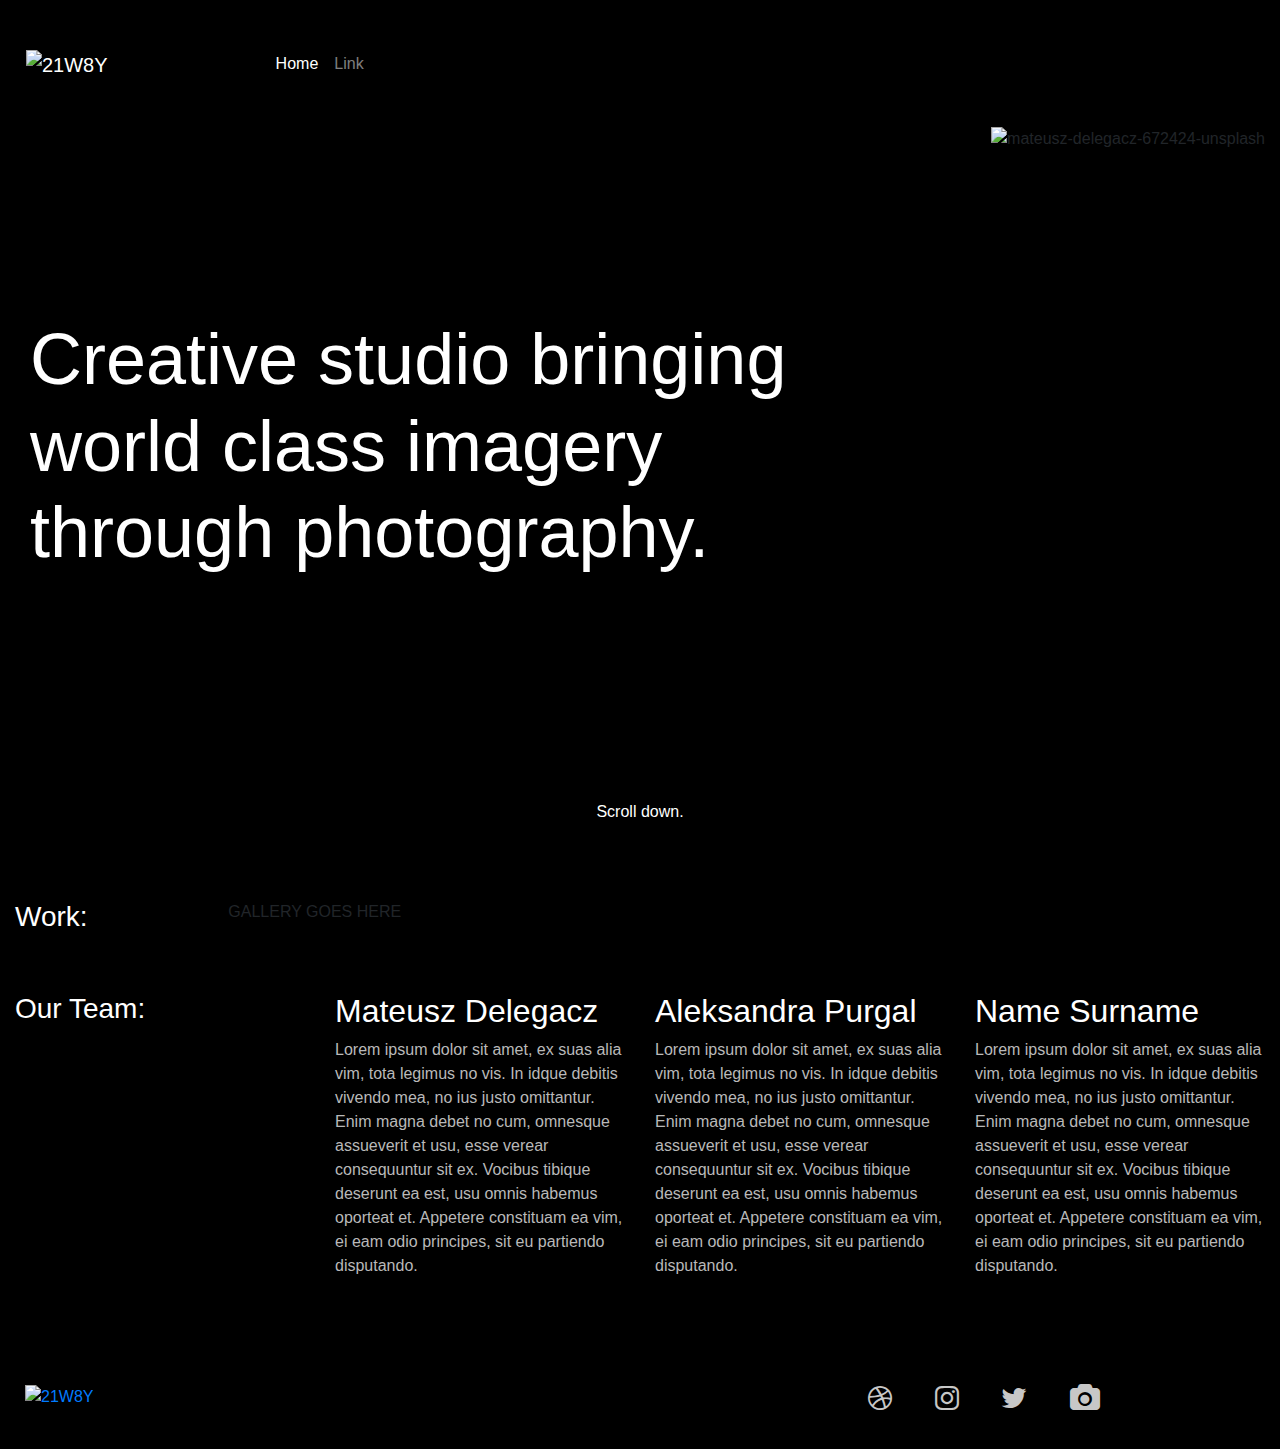
==== index.html @ b380406a "Github pages first push - minor additions" ====
<!DOCTYPE html>
<html lang="en">
<head>
    <meta charset="UTF-8">
    <meta name="viewport" content="width=device-width, initial-scale=1.0">
    <meta http-equiv="X-UA-Compatible" content="ie=edge">
    <link rel="stylesheet" href="https://stackpath.bootstrapcdn.com/bootstrap/4.3.1/css/bootstrap.min.css">
    <link rel="stylesheet" href="https://stackpath.bootstrapcdn.com/font-awesome/4.7.0/css/font-awesome.min.css">
    <link rel="stylesheet" href="./css/styles.css">
    <title>Document</title>
</head>
<body>
    <header>
            <nav class="navbar navbar-expand-md navbar-dark container-fluid">
                    <a class="navbar-brand logo" href="#">
                        <img src="assets/logo.png" alt="21W8Y"/>
                    </a>
                    <button class="navbar-toggler" type="button" data-toggle="collapse" data-target="#main-menu" aria-controls="main-menu" aria-expanded="false" aria-label="Toggle navigation">
                      <span class="navbar-toggler-icon"></span>
                    </button>
                    <div class="collapse navbar-collapse" id="main-menu">
                      <ul class="navbar-nav mr-auto">
                        <li class="nav-item active">
                          <a class="nav-link" href="#">Home <span class="sr-only">(current)</span></a>
                        </li>
                        <li class="nav-item">
                          <a class="nav-link" href="#">Link</a>
                        </li>
                      </ul>
                    </div>
                  </nav> 
    </header>
    <section class="container-fluid hero-section" id="home">
        <div class="container">
            <div class="row hero">
                <div class="d-none d-sm-none d-md-flex col-md-12 hero-backround">
                    <img src="assets/mateusz-delegacz-672424-2-unsplash.jpg" class="img-fluid hero-image" alt="mateusz-delegacz-672424-unsplash">
                </div>
                <div class="col-sm-12 col-lg-8 hero-text">
                    <h1>Creative studio bringing world class imagery through photography.</h1>
                </div>       
            </div> 
            <div class="row"> 
                    <div class="col-12 scroll-request">
                        <p>Scroll down.</p>
                    </div>
            </div>
        </div> 
    </section>
    <section class="container" id="work">
      <div class="row">
        <div class="col-xs-12 col-md-2">
          <h3>Work:</h3>
        </div>
        <div class="col-xs-12 col-md-10">GALLERY GOES HERE</div>
      </div>
    </section>
    <section class="container" id="team">
      <div class="row team-wrap">
        <div class="col-xs-12 col-md-3"><h3>Our Team:</h3></div>
        <div class="col-xs-12 col-md-3">
          <h2>Mateusz Delegacz</h2>
          <p>Lorem ipsum dolor sit amet, ex suas alia vim, 
            tota legimus no vis. In idque debitis vivendo mea, 
            no ius justo omittantur. Enim magna debet no cum, omnesque
             assueverit et usu, esse verear consequuntur sit ex. 
             Vocibus tibique deserunt ea est, usu omnis habemus 
             oporteat et. Appetere constituam ea vim, ei eam odio
              principes, sit eu partiendo disputando.</p>
        </div>
        <div class="col-xs-12 col-md-3">
            <h2>Aleksandra Purgal</h2>
            <p>Lorem ipsum dolor sit amet, ex suas alia vim, 
                tota legimus no vis. In idque debitis vivendo mea, 
                no ius justo omittantur. Enim magna debet no cum, omnesque
                 assueverit et usu, esse verear consequuntur sit ex. 
                 Vocibus tibique deserunt ea est, usu omnis habemus 
                 oporteat et. Appetere constituam ea vim, ei eam odio
                  principes, sit eu partiendo disputando.</p>        
        </div>
        <div class="col-xs-12 col-md-3">
            <h2>Name Surname</h2>
            <p>Lorem ipsum dolor sit amet, ex suas alia vim, 
                tota legimus no vis. In idque debitis vivendo mea, 
                no ius justo omittantur. Enim magna debet no cum, omnesque
                 assueverit et usu, esse verear consequuntur sit ex. 
                 Vocibus tibique deserunt ea est, usu omnis habemus 
                 oporteat et. Appetere constituam ea vim, ei eam odio
                  principes, sit eu partiendo disputando.</p>        
        </div>
      </div>
    </section>
    <footer class="container-fluid">
      <div class="row">
        <div class="d-none d-md-flex col-md-8">
          <a href="index.html" class="logo">
            <img src="assets/logo.png" alt="21W8Y"/>
          </a>
        </div>
        <div class="col-xs-12 col-md-4 footer-socials">
          <ul class="list-inline">
            <li class="list-inline-item">
              <a href="https://dribbble.com/iled" target="_blank"><i class="fa fa-dribbble"></i></a>
            </li>
            <li class="list-inline-item">
              <a href="https://www.instagram.com/deli_/" target="_blank"><i class="fa fa-instagram"></i></a>
            </li>
            <li class="list-inline-item">
              <a href="https://twitter.com/delegacz" target="_blank"><i class="fa fa-twitter"></i></a>
            </li>
            <li class="list-inline-item">
              <a href="https://unsplash.com/@21w8y" target="_blank"><i class="fa fa-camera"></i></a>
            </li>
          </ul> 
        </div>
      </div>
    </footer>
    <script src="https://code.jquery.com/jquery-3.3.1.slim.min.js" integrity="sha384-q8i/X+965DzO0rT7abK41JStQIAqVgRVzpbzo5smXKp4YfRvH+8abtTE1Pi6jizo" crossorigin="anonymous"></script>
    <script src="https://cdnjs.cloudflare.com/ajax/libs/popper.js/1.14.7/umd/popper.min.js" integrity="sha384-UO2eT0CpHqdSJQ6hJty5KVphtPhzWj9WO1clHTMGa3JDZwrnQq4sF86dIHNDz0W1" crossorigin="anonymous"></script>
    <script src="https://stackpath.bootstrapcdn.com/bootstrap/4.3.1/js/bootstrap.min.js" integrity="sha384-JjSmVgyd0p3pXB1rRibZUAYoIIy6OrQ6VrjIEaFf/nJGzIxFDsf4x0xIM+B07jRM" crossorigin="anonymous"></script>   
</body>
</html>
---- css/styles.css ----
body {
    background: #000;
}
h1,h2,h3,h4,h5,h6,p {
    color: #fff;
}
/*--------------------------------------------Header*/
.navbar {
    position: absolute;
    left: 0;
    top: 0;
    z-index: 1;
}
.logo {
    margin-right: 150px;
    padding: 40px 10px 40px 10px;
}
/*---------------------------------------------------Hero-Section*/
.hero-section {
    background-color: #000;
}
.hero {
    position: relative;
   /* background-color: #000;*/
    height: 100vh;
    display: flex;
    
}
.hero h1 {
    font-size: 72px;
    color: #fff;
    text-shadow: 3px 3px 12px #000;
}
.d-md-flex.col-md-4.hero-backround /* floating image on hero background */ { 
    position: absolute;
    top:0;
    right:0;
    color: #fff;
}
.hero-backround img {
    position: absolute;
    top:40%;
    right: 0;
    height: 75vh;
}
.scroll-request {
    color: #fff;
    width: 100%;
    text-align: center;
    margin-top: -100px;
}
.hero-image  {
    transition: all 1.7s ease-in-out;
}
.hero-image:hover {
    transform: scale(0.95);
    
}
/*---------------------------------------------------Team*/

.team-wrap {
    padding-top: 50px;
    padding-bottom: 50px;
    height: auto;
}
.team-wrap p {
    color: #b9b9b9;
}
/*---------------------------------------------------Footer*/
footer {
    background-color: #000;
}
.footer-socials {
    margin-top: 40px;
}
.footer-socials i{
    margin-right: 30px;
    font-size: 28px;
    color: #c7c7c7;
    transition: all 0.5s ease-in-out;
}
.footer-socials i:hover {
    color:#fff;
}
/*---------------------------------------------------Media Queries*/
@media screen and (max-width: 900px) {
    .hero h1 {
        font-size: 42px;
    }
}
@media (min-width: 1200px) {
    .container {
        max-width: 1600px;
    }
}
@media (max-width: 767px) {
    .hero {
        align-content: center;
    }
}
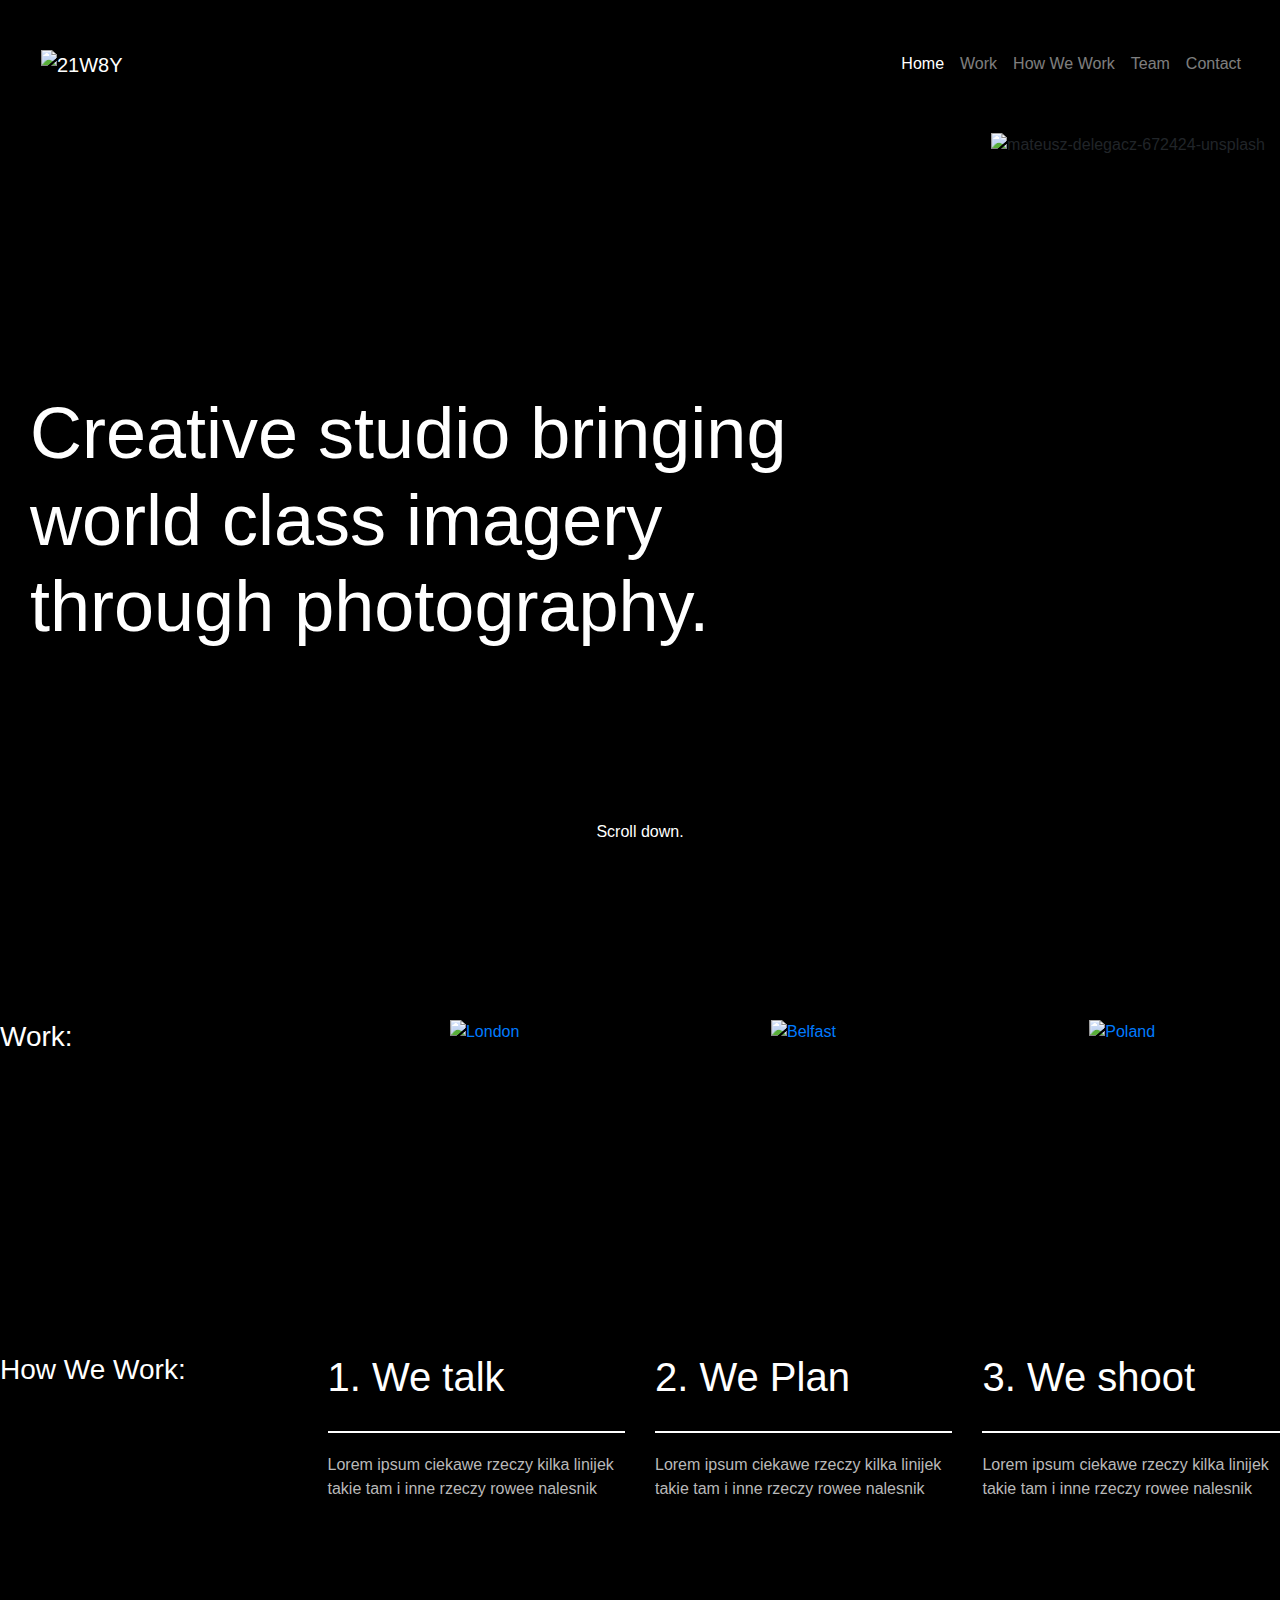
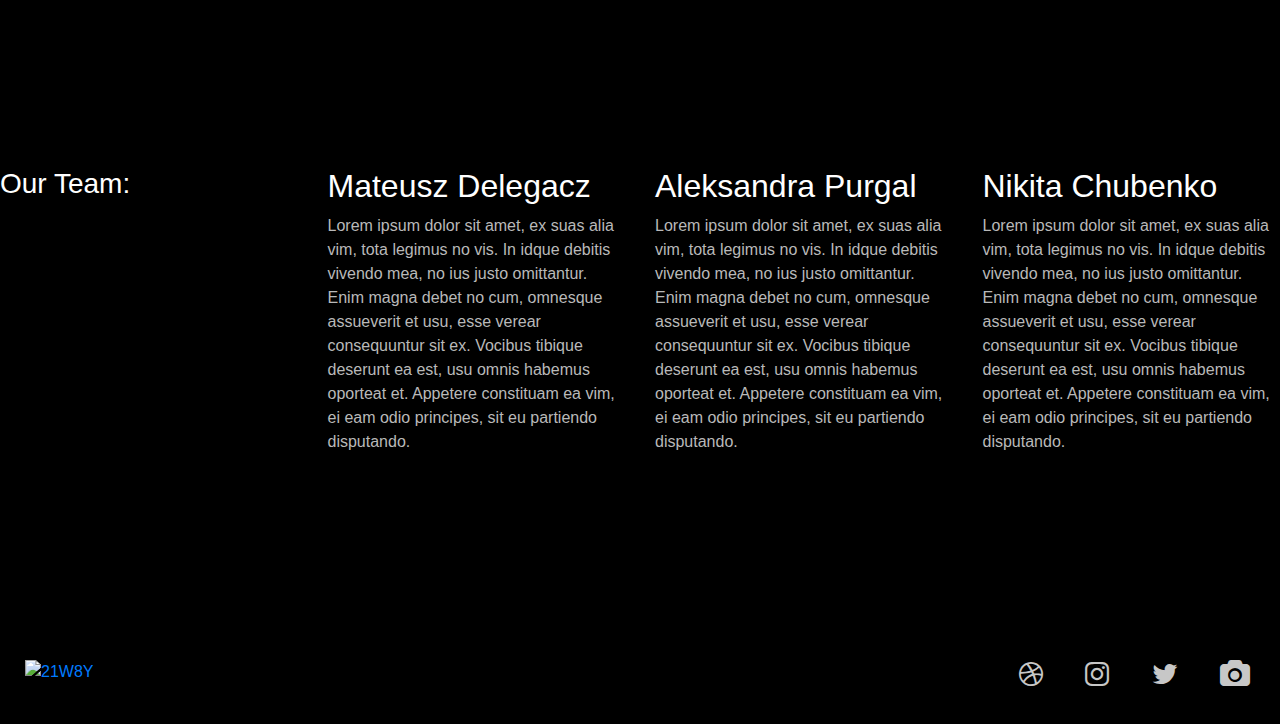
==== commit 07e2f488: "favicon added, jquery errors fixed, back to top button added, push for on mobile tests" ====
--- a/index.html
+++ b/index.html
@@ -4,13 +4,21 @@
     <meta charset="UTF-8">
     <meta name="viewport" content="width=device-width, initial-scale=1.0">
     <meta http-equiv="X-UA-Compatible" content="ie=edge">
+    <link rel="shortcut icon" type="image/png" href="assets/favicon.png"/>
     <link rel="stylesheet" href="https://stackpath.bootstrapcdn.com/bootstrap/4.3.1/css/bootstrap.min.css">
     <link rel="stylesheet" href="https://stackpath.bootstrapcdn.com/font-awesome/4.7.0/css/font-awesome.min.css">
+    <link rel="stylesheet" href="./css/lightboxgallery-min.css">
     <link rel="stylesheet" href="./css/styles.css">
+    <!-- Gallery -->
+    <script src="https://code.jquery.com/jquery-3.3.1.slim.min.js" integrity="sha384-q8i/X+965DzO0rT7abK41JStQIAqVgRVzpbzo5smXKp4YfRvH+8abtTE1Pi6jizo" crossorigin="anonymous"></script>
+    <script src="https://ajax.googleapis.com/ajax/libs/jquery/1.12.4/jquery.min.js"></script>
+    <script src="./js/lightboxgallery-min.js"></script>
+    <!-- Gallery end-->
     <title>Document</title>
 </head>
 <body>
-    <header>
+
+    <header class="container">
             <nav class="navbar navbar-expand-md navbar-dark container-fluid">
                     <a class="navbar-brand logo" href="#">
                         <img src="assets/logo.png" alt="21W8Y"/>
@@ -19,18 +27,28 @@
                       <span class="navbar-toggler-icon"></span>
                     </button>
                     <div class="collapse navbar-collapse" id="main-menu">
-                      <ul class="navbar-nav mr-auto">
+                      <ul class="navbar-nav ml-auto">
                         <li class="nav-item active">
-                          <a class="nav-link" href="#">Home <span class="sr-only">(current)</span></a>
-                        </li>
-                        <li class="nav-item">
-                          <a class="nav-link" href="#">Link</a>
+                          <a class="nav-link" href="index.html">Home <span class="sr-only">(current)</span></a>
+                        </li>
+                        <li class="nav-item">
+                          <a class="nav-link" href="#work">Work</a>
+                        </li>
+                        <li class="nav-item">
+                            <a class="nav-link" href="#how-we-work">How We Work</a>
+                          </li>
+                        <li class="nav-item">
+                            <a class="nav-link" href="#team">Team</a>
+                        </li>
+                        <li class="nav-item">
+                            <a class="nav-link" href="#">Contact</a>
                         </li>
                       </ul>
                     </div>
                   </nav> 
     </header>
-    <section class="container-fluid hero-section" id="home">
+
+     <section class="container-fluid hero-section" id="home">
         <div class="container">
             <div class="row hero">
                 <div class="d-none d-sm-none d-md-flex col-md-12 hero-backround">
@@ -49,15 +67,74 @@
     </section>
     <section class="container" id="work">
       <div class="row">
-        <div class="col-xs-12 col-md-2">
-          <h3>Work:</h3>
-        </div>
-        <div class="col-xs-12 col-md-10">GALLERY GOES HERE</div>
+        <div class="col-xs-12 col-md-3">
+          <h3 class="section-heading">Work:</h3>
+        </div>
+        <div class="col-xs-12 col-md-9">
+
+                <div class="lightboxgallery-gallery clearfix">
+                  <a class="lightboxgallery-gallery-item " target="_blank" href="https://kawshar.github.io/lightboxgallery/rahul-anil.jpg" data-title="Rahul Anil" data-alt="Rahul Anil" data-desc="A lightweight jQuery lightbox gallery plugin.">
+                    <div class="gallery-item">
+                      <img src="https://kawshar.github.io/lightboxgallery/rahul-anil_thumb.jpg" title="London" alt="London">
+                      <div class="lightboxgallery-gallery-item-content">
+                        <span class="lightboxgallery-gallery-item-title">London</span>
+                      </div>
+                    </div>
+                  </a>
+                  <a class="lightboxgallery-gallery-item " target="_blank" href="https://kawshar.github.io/lightboxgallery/rahul-anil.jpg" data-title="Rahul Anil" data-alt="Rahul Anil" data-desc="A lightweight jQuery lightbox gallery plugin.">
+                    <div class="gallery-item">
+                      <img src="https://kawshar.github.io/lightboxgallery/rahul-anil_thumb.jpg" title="Belfast" alt="Belfast">
+                      <div class="lightboxgallery-gallery-item-content">
+                        <span class="lightboxgallery-gallery-item-title">Belfast</span>
+                      </div>
+                    </div>
+                  </a>
+                  <a class="lightboxgallery-gallery-item " target="_blank" href="https://kawshar.github.io/lightboxgallery/rahul-anil.jpg" data-title="Rahul Anil" data-alt="Rahul Anil" data-desc="A lightweight jQuery lightbox gallery plugin.">
+                    <div class="gallery-item">
+                      <img src="https://kawshar.github.io/lightboxgallery/rahul-anil_thumb.jpg" title="Poland" alt="Poland">
+                      <div class="lightboxgallery-gallery-item-content">
+                        <span class="lightboxgallery-gallery-item-title">Poland</span>
+                      </div>
+                    </div>
+                  </a>
+              </div>  
+        </div>
+      </div>
+    </section>
+    <section class="container" id="how-we-work">
+      <div class="row">
+        <div class="col-xs-12 col-md-3"><h3 class="section-heading">How We Work:</h3></div>
+        <div class="col-xs-12 col-md-9">
+          <div class="row">
+            <div class="step-element col-11 col-md-4">
+              <h1 class="step-number">1. We talk</h1>
+              <p class="step-text">
+                Lorem ipsum ciekawe rzeczy kilka linijek takie
+                tam i inne rzeczy rowee nalesnik
+             </p>
+            </div>
+            <div class="step-element col-11 col-md-4">
+                      <h1 class="step-number">2. We Plan</h1>
+                      <p class="step-text">
+                        Lorem ipsum ciekawe rzeczy kilka linijek takie
+                        tam i inne rzeczy rowee nalesnik
+                      </p>
+            </div>
+                    <div class="step-element col-11 col-md-4">
+                        <h1 class="step-number">3. We shoot</h1>
+                        <p class="step-text">
+                          Lorem ipsum ciekawe rzeczy kilka linijek takie
+                          tam i inne rzeczy rowee nalesnik
+                        </p>
+                      </div>
+              
+            </div>
+        </div>
       </div>
     </section>
     <section class="container" id="team">
       <div class="row team-wrap">
-        <div class="col-xs-12 col-md-3"><h3>Our Team:</h3></div>
+        <div class="col-xs-12 col-md-3"><h3 class="section-heading">Our Team:</h3></div>
         <div class="col-xs-12 col-md-3">
           <h2>Mateusz Delegacz</h2>
           <p>Lorem ipsum dolor sit amet, ex suas alia vim, 
@@ -79,7 +156,7 @@
                   principes, sit eu partiendo disputando.</p>        
         </div>
         <div class="col-xs-12 col-md-3">
-            <h2>Name Surname</h2>
+            <h2>Nikita Chubenko</h2>
             <p>Lorem ipsum dolor sit amet, ex suas alia vim, 
                 tota legimus no vis. In idque debitis vivendo mea, 
                 no ius justo omittantur. Enim magna debet no cum, omnesque
@@ -90,14 +167,17 @@
         </div>
       </div>
     </section>
-    <footer class="container-fluid">
+    <div class="container-fluid backTopwrap">
+    <a id="back-to-top" href="#" class="btn btn-lg back-to-top" role="button" title="Click to return on the top page" data-toggle="tooltip" data-placement="left"><span class="glyphicon glyphicon-chevron-up">Back to top</span></a>
+    </div>
+    <footer class="container">
       <div class="row">
-        <div class="d-none d-md-flex col-md-8">
+        <div class="d-none d-md-flex col-md-4">
           <a href="index.html" class="logo">
             <img src="assets/logo.png" alt="21W8Y"/>
           </a>
         </div>
-        <div class="col-xs-12 col-md-4 footer-socials">
+        <div class="col-xs-12 col-md-8 footer-socials">
           <ul class="list-inline">
             <li class="list-inline-item">
               <a href="https://dribbble.com/iled" target="_blank"><i class="fa fa-dribbble"></i></a>
@@ -115,8 +195,61 @@
         </div>
       </div>
     </footer>
-    <script src="https://code.jquery.com/jquery-3.3.1.slim.min.js" integrity="sha384-q8i/X+965DzO0rT7abK41JStQIAqVgRVzpbzo5smXKp4YfRvH+8abtTE1Pi6jizo" crossorigin="anonymous"></script>
+
+    <script type="text/javascript"> 
+			
+		
+		
+    </script>
+    <!---->
     <script src="https://cdnjs.cloudflare.com/ajax/libs/popper.js/1.14.7/umd/popper.min.js" integrity="sha384-UO2eT0CpHqdSJQ6hJty5KVphtPhzWj9WO1clHTMGa3JDZwrnQq4sF86dIHNDz0W1" crossorigin="anonymous"></script>
     <script src="https://stackpath.bootstrapcdn.com/bootstrap/4.3.1/js/bootstrap.min.js" integrity="sha384-JjSmVgyd0p3pXB1rRibZUAYoIIy6OrQ6VrjIEaFf/nJGzIxFDsf4x0xIM+B07jRM" crossorigin="anonymous"></script>   
-</body>
+    <!-- Gallery-->
+    
+  <script type="text/javascript">
+  jQuery(function($) {
+    $(document).on('click', '.lightboxgallery-gallery-item', function(event) {
+      event.preventDefault();
+      $(this).lightboxgallery({
+        showCounter: true,
+        showTitle: true,
+        showDescription: true
+      });
+    });
+  });
+  </script>
+  
+  <script>
+  $(document).on('click', 'a[href^="#"]', function(event) {
+  event.preventDefault();
+
+  $('html, body').animate({
+    scrollTop: $($.attr(this, 'href')).offset().top
+  }, 500);
+});
+  </script>
+
+  <script>
+  $(document).ready(function(){
+     $(window).scroll(function () {
+            if ($(this).scrollTop() > 50) {
+                $('#back-to-top').fadeIn();
+            } else {
+                $('#back-to-top').fadeOut();
+            }
+        });
+        // scroll body to 0px on click
+        $('#back-to-top').click(function () {
+            $('#back-to-top').tooltip('hide');
+            $('body,html').animate({
+                scrollTop: 0
+            }, 800);
+            return false;
+        });
+        
+        $('#back-to-top').tooltip('show');
+
+});
+</script>
+  </body>
 </html>--- a/css/styles.css
+++ b/css/styles.css
@@ -4,9 +4,12 @@
 h1,h2,h3,h4,h5,h6,p {
     color: #fff;
 }
+.section-heading {
+    margin-bottom: 50px;
+}
 /*--------------------------------------------Header*/
 .navbar {
-    position: absolute;
+    /*position: absolute;*/
     left: 0;
     top: 0;
     z-index: 1;
@@ -14,6 +17,15 @@
 .logo {
     margin-right: 150px;
     padding: 40px 10px 40px 10px;
+    margin: 0 auto;
+}
+.navbar-dark .navbar-toggler {
+    margin: 0 auto;
+    border: none;
+    color: #fff;
+}
+.navbar-dark .navbar-nav .nav-link {
+    text-align: center;
 }
 /*---------------------------------------------------Hero-Section*/
 .hero-section {
@@ -22,14 +34,15 @@
 .hero {
     position: relative;
    /* background-color: #000;*/
-    height: 100vh;
+    height: 88vh;
     display: flex;
-    
+  
 }
 .hero h1 {
-    font-size: 72px;
+    font-size: 24px;
     color: #fff;
     text-shadow: 3px 3px 12px #000;
+    margin-top: 60px;
 }
 .d-md-flex.col-md-4.hero-backround /* floating image on hero background */ { 
     position: absolute;
@@ -39,7 +52,7 @@
 }
 .hero-backround img {
     position: absolute;
-    top:40%;
+    top:2%;
     right: 0;
     height: 75vh;
 }
@@ -57,7 +70,6 @@
     
 }
 /*---------------------------------------------------Team*/
-
 .team-wrap {
     padding-top: 50px;
     padding-bottom: 50px;
@@ -72,9 +84,10 @@
 }
 .footer-socials {
     margin-top: 40px;
+    text-align: center;
 }
 .footer-socials i{
-    margin-right: 30px;
+    padding: 0px 15px 0px 15px;
     font-size: 28px;
     color: #c7c7c7;
     transition: all 0.5s ease-in-out;
@@ -82,19 +95,126 @@
 .footer-socials i:hover {
     color:#fff;
 }
-/*---------------------------------------------------Media Queries*/
-@media screen and (max-width: 900px) {
+footer .logo {
+    margin-left: 0;
+}
+/*---------------------------------------------------Work*/
+#work {
+    margin-bottom: 50px;
+}
+/*---------------------------------------------------Gallery*/
+.gallery-item {
+    position: relative;
+    display: inline-block;
+    text-align: center;
+    width: 100%;
+    margin-bottom: 10px;
+}
+.gallery-item img {
+    width: 100%;
+}
+.lightboxgallery-gallery-item > div:after {
+  content: " ";
+  position: absolute;
+  bottom: 0;
+  left: 0;
+  right: 0;
+  top: 0;
+  z-index: 1;
+  background: -moz-linear-gradient(top, rgba(0,0,0,0) 0%, rgba(0,0,0,.3) 100%);
+  background: -webkit-linear-gradient(top, rgba(0,0,0,0) 0%,rgba(0,0,0,.3) 100%);
+  background: linear-gradient(to bottom, rgba(0,0,0,0) 0%,rgba(0,0,0,.3) 100%);
+  opacity: 0;
+  -webkit-transition: opacity 400ms;
+  transition: opacity 400ms;
+}
+.lightboxgallery-gallery-item:hover > div:after {
+  opacity: 1;
+}
+.gallery-item .lightboxgallery-gallery-item-content {
+  position: absolute;
+  bottom: 0;
+  left: 0;
+  right: 0;
+  padding: 10px;
+  z-index: 2;
+  opacity: 0;
+  -webkit-transition: opacity 400ms;
+  transition: opacity 400ms;
+}
+.lightboxgallery-gallery-item:hover .lightboxgallery-gallery-item-content {
+  opacity: 1;
+}
+
+.lightboxgallery-gallery-item-title {
+  display: inline-block;
+  color: #fff;
+  margin: 0;
+  padding: 0;
+  font-size: 13px;
+  line-height: 1.2;
+  font-weight: bold;
+  letter-spacing: 1px;
+}
+/*---------------------------------------------------How we Work*/
+.step-number {
+    
+}
+.step-text {
+    margin-top: 30px;
+    border-top: solid 2px #fff;
+    padding-top: 20px;
+    color: #b9b9b9;
+}
+/*---------------------------------------------------Media Queries */
+@media (min-width: 768px) {
+    .hero {
+        align-content: unset; 
+    }
     .hero h1 {
-        font-size: 42px;
+        font-size: 48px;
+        margin-top: 0;
+    }
+    .footer-socials {
+        text-align: right;
+    }
+}
+@media (min-width: 992px) {
+    .hero h1 {
+        font-size: 52px;
+    }
+}
+@media (min-width: 1199px) {
+    .gallery-item {
+        width: 100%;
     }
 }
 @media (min-width: 1200px) {
+    .hero h1 {
+        font-size: 72px;
+    }
     .container {
         max-width: 1600px;
     }
-}
-@media (max-width: 767px) {
-    .hero {
-        align-content: center;
-    }
-}
+    .gallery-item {
+        width: 33%;
+    }
+    #work, #team, #how-we-work {
+        padding: 100px 0 100px 0;
+    }
+}
+.backTopwrap {
+    position: absolute;
+}
+.back-to-top {
+    cursor: pointer;
+    position: fixed;
+    bottom: 70px;
+    right: 20px;
+    display:none;
+    background-color: #2a2e41;
+    color: #ff0060;
+}
+.back-to-top:hover{
+    color: #fff;
+}
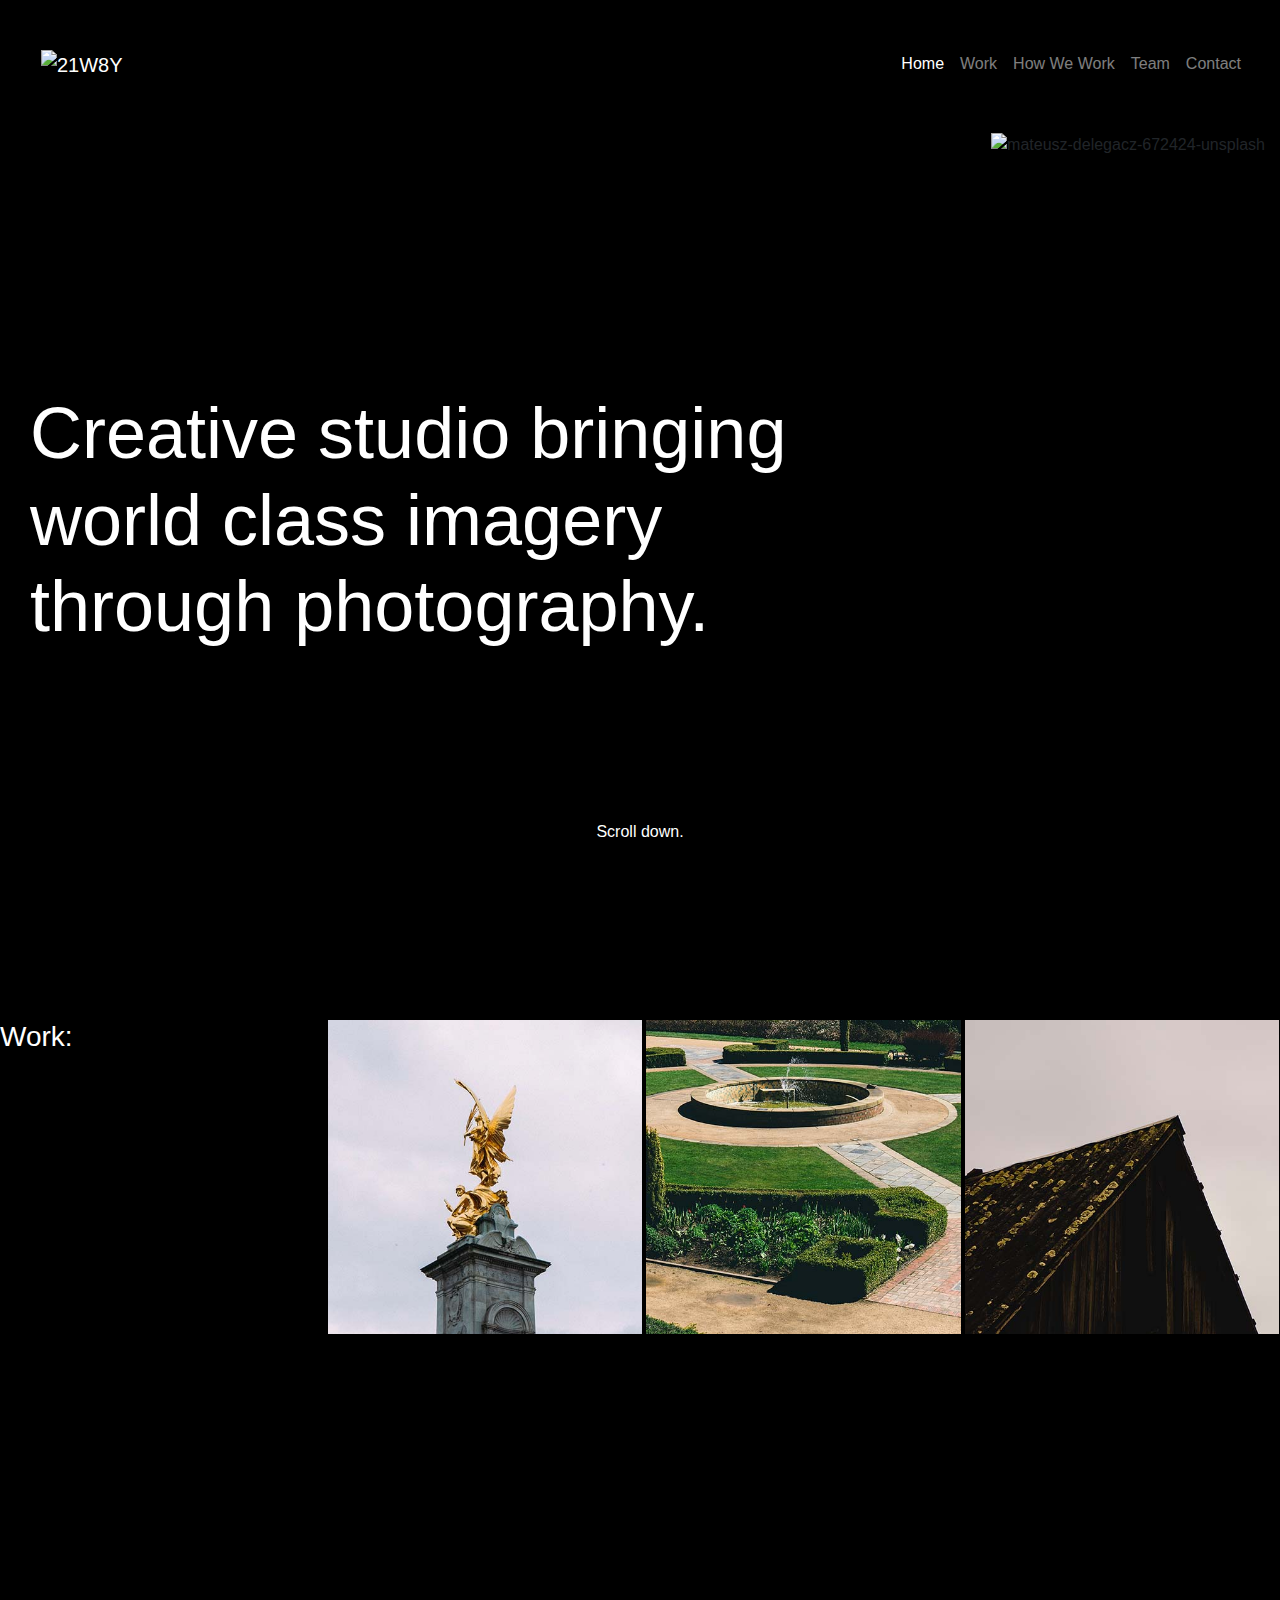
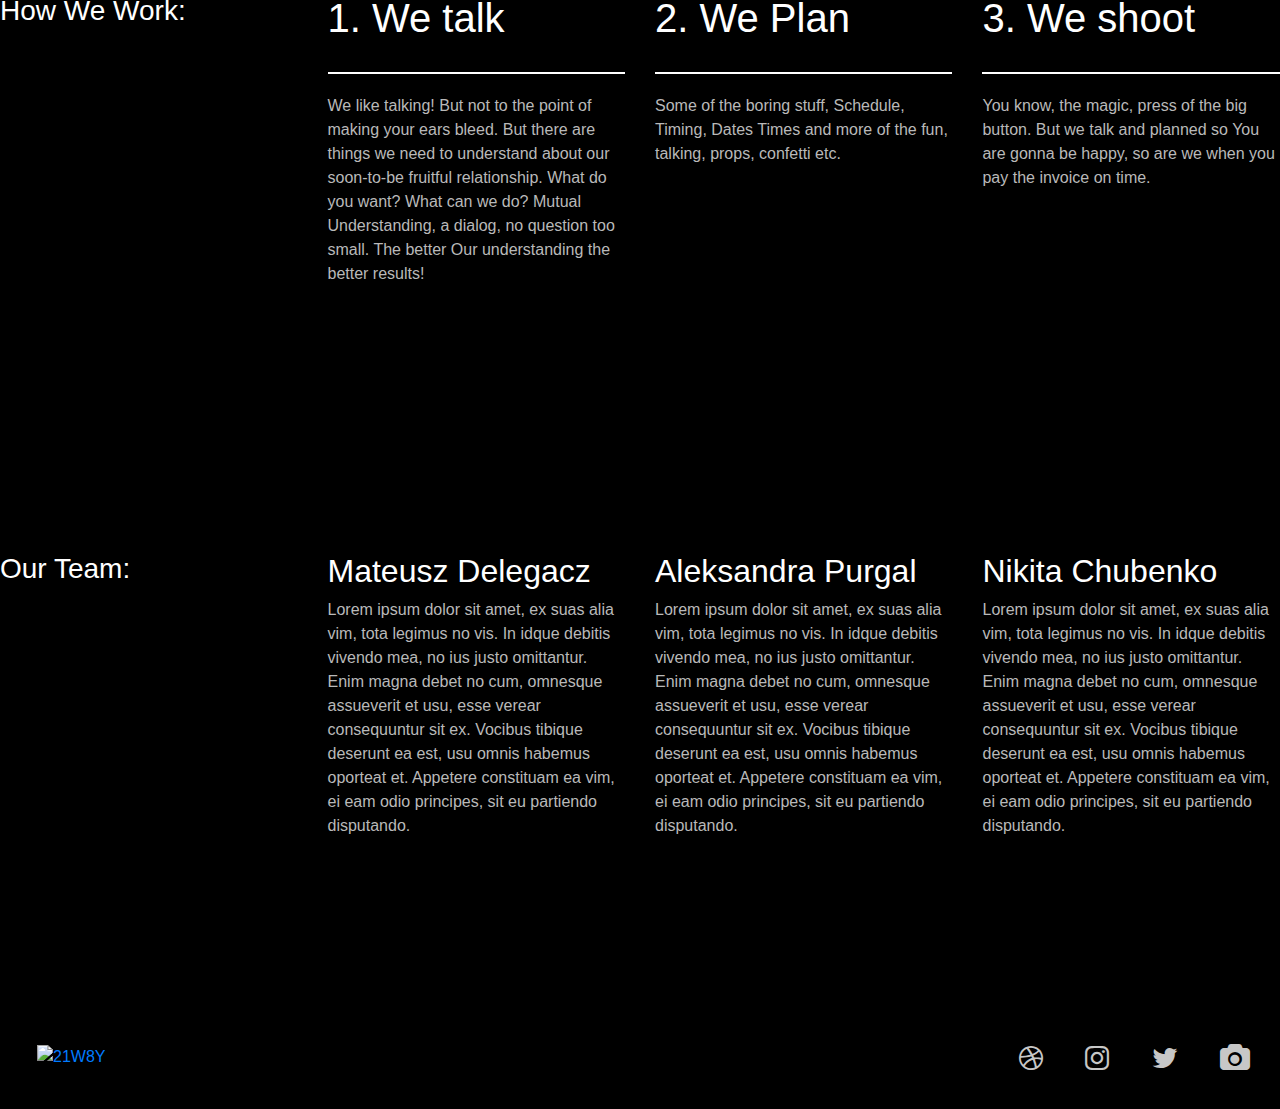
==== commit 211e7cd7: "content added, back to top added, contact form added, all links connected, minor bug fixes" ====
--- a/index.html
+++ b/index.html
@@ -1,255 +1,269 @@
 <!DOCTYPE html>
 <html lang="en">
+
 <head>
-    <meta charset="UTF-8">
-    <meta name="viewport" content="width=device-width, initial-scale=1.0">
-    <meta http-equiv="X-UA-Compatible" content="ie=edge">
-    <link rel="shortcut icon" type="image/png" href="assets/favicon.png"/>
-    <link rel="stylesheet" href="https://stackpath.bootstrapcdn.com/bootstrap/4.3.1/css/bootstrap.min.css">
-    <link rel="stylesheet" href="https://stackpath.bootstrapcdn.com/font-awesome/4.7.0/css/font-awesome.min.css">
-    <link rel="stylesheet" href="./css/lightboxgallery-min.css">
-    <link rel="stylesheet" href="./css/styles.css">
-    <!-- Gallery -->
-    <script src="https://code.jquery.com/jquery-3.3.1.slim.min.js" integrity="sha384-q8i/X+965DzO0rT7abK41JStQIAqVgRVzpbzo5smXKp4YfRvH+8abtTE1Pi6jizo" crossorigin="anonymous"></script>
-    <script src="https://ajax.googleapis.com/ajax/libs/jquery/1.12.4/jquery.min.js"></script>
-    <script src="./js/lightboxgallery-min.js"></script>
-    <!-- Gallery end-->
-    <title>Document</title>
+  <meta charset="UTF-8">
+  <meta name="viewport" content="width=device-width, initial-scale=1.0">
+  <meta http-equiv="X-UA-Compatible" content="ie=edge">
+  <link rel="shortcut icon" type="image/png" href="assets/favicon.png" />
+  <link rel="stylesheet" href="https://stackpath.bootstrapcdn.com/bootstrap/4.3.1/css/bootstrap.min.css">
+  <link rel="stylesheet" href="https://stackpath.bootstrapcdn.com/font-awesome/4.7.0/css/font-awesome.min.css">
+  <link rel="stylesheet" href="./css/lightboxgallery-min.css">
+  <link rel="stylesheet" href="./css/styles.css">
+  <!-- Gallery -->
+  <script src="https://code.jquery.com/jquery-3.3.1.slim.min.js"
+    integrity="sha384-q8i/X+965DzO0rT7abK41JStQIAqVgRVzpbzo5smXKp4YfRvH+8abtTE1Pi6jizo"
+    crossorigin="anonymous"></script>
+  <script src="https://ajax.googleapis.com/ajax/libs/jquery/1.12.4/jquery.min.js"></script>
+  <script src="./js/lightboxgallery-min.js"></script>
+  <!-- Gallery end-->
+  <title>Document</title>
 </head>
+
 <body>
 
-    <header class="container">
-            <nav class="navbar navbar-expand-md navbar-dark container-fluid">
-                    <a class="navbar-brand logo" href="#">
-                        <img src="assets/logo.png" alt="21W8Y"/>
-                    </a>
-                    <button class="navbar-toggler" type="button" data-toggle="collapse" data-target="#main-menu" aria-controls="main-menu" aria-expanded="false" aria-label="Toggle navigation">
-                      <span class="navbar-toggler-icon"></span>
-                    </button>
-                    <div class="collapse navbar-collapse" id="main-menu">
-                      <ul class="navbar-nav ml-auto">
-                        <li class="nav-item active">
-                          <a class="nav-link" href="index.html">Home <span class="sr-only">(current)</span></a>
-                        </li>
-                        <li class="nav-item">
-                          <a class="nav-link" href="#work">Work</a>
-                        </li>
-                        <li class="nav-item">
-                            <a class="nav-link" href="#how-we-work">How We Work</a>
-                          </li>
-                        <li class="nav-item">
-                            <a class="nav-link" href="#team">Team</a>
-                        </li>
-                        <li class="nav-item">
-                            <a class="nav-link" href="#">Contact</a>
-                        </li>
-                      </ul>
-                    </div>
-                  </nav> 
-    </header>
-
-     <section class="container-fluid hero-section" id="home">
-        <div class="container">
-            <div class="row hero">
-                <div class="d-none d-sm-none d-md-flex col-md-12 hero-backround">
-                    <img src="assets/mateusz-delegacz-672424-2-unsplash.jpg" class="img-fluid hero-image" alt="mateusz-delegacz-672424-unsplash">
-                </div>
-                <div class="col-sm-12 col-lg-8 hero-text">
-                    <h1>Creative studio bringing world class imagery through photography.</h1>
-                </div>       
-            </div> 
-            <div class="row"> 
-                    <div class="col-12 scroll-request">
-                        <p>Scroll down.</p>
-                    </div>
+  <header class="container">
+    
+    <nav class="navbar navbar-expand-md navbar-dark">
+     
+      <a class="navbar-brand logo" href="#">
+        <img src="assets/logo.png" alt="21W8Y" />
+      </a>
+      <button class="navbar-toggler" type="button" data-toggle="collapse" data-target="#main-menu"
+        aria-controls="main-menu" aria-expanded="false" aria-label="Toggle navigation">
+        <span class="navbar-toggler-icon"></span>
+      </button>
+      <div class="collapse navbar-collapse" id="main-menu">
+        <ul class="navbar-nav ml-auto">
+          <li class="nav-item active">
+            <a class="nav-link" href="index.html">Home <span class="sr-only">(current)</span></a>
+          </li>
+          <li class="nav-item">
+            <a class="nav-link" href="#work">Work</a>
+          </li>
+          <li class="nav-item">
+            <a class="nav-link" href="#how-we-work">How We Work</a>
+          </li>
+          <li class="nav-item">
+            <a class="nav-link" href="#team">Team</a>
+          </li>
+          <li class="nav-item">
+            <a class="nav-link" href="contact.html">Contact</a>
+          </li>
+        </ul>
+      </div>
+    </nav>
+  </header>
+
+  <section class="container-fluid hero-section" id="home">
+    <div class="container">
+      <div class="row hero">
+        <div class="d-none d-sm-none d-md-flex col-md-12 hero-backround">
+          <img src="assets/mateusz-delegacz-672424-2-unsplash.jpg" class="img-fluid hero-image"
+            alt="mateusz-delegacz-672424-unsplash">
+        </div>
+        <div class="col-sm-12 col-lg-8 hero-text">
+          <h1>Creative studio bringing world class imagery through photography.</h1>
+        </div>
+      </div>
+      <div class="row">
+        <div class="col-12 scroll-request">
+          <p>Scroll down.</p>
+        </div>
+      </div>
+    </div>
+  </section>
+  <section class="container" id="work">
+    <div class="row">
+      <div class="col-xs-12 col-md-3">
+        <h3 class="section-heading">Work:</h3>
+      </div>
+      <div class="col-xs-12 col-md-9">
+
+        <div class="lightboxgallery-gallery clearfix">
+          <a class="lightboxgallery-gallery-item " target="_blank" href="./assets/mateusz-delegacz-417770-unsplash.jpg"
+            data-title="London" data-alt="Rahul Anil" data-desc="">
+            <div class="gallery-item">
+              <img src="./assets/thumb-mateusz-delegacz-417770-unsplash.jpg" title="London" alt="London">
+              <div class="lightboxgallery-gallery-item-content">
+                <span class="lightboxgallery-gallery-item-title">London</span>
+              </div>
             </div>
-        </div> 
-    </section>
-    <section class="container" id="work">
-      <div class="row">
-        <div class="col-xs-12 col-md-3">
-          <h3 class="section-heading">Work:</h3>
-        </div>
-        <div class="col-xs-12 col-md-9">
-
-                <div class="lightboxgallery-gallery clearfix">
-                  <a class="lightboxgallery-gallery-item " target="_blank" href="https://kawshar.github.io/lightboxgallery/rahul-anil.jpg" data-title="Rahul Anil" data-alt="Rahul Anil" data-desc="A lightweight jQuery lightbox gallery plugin.">
-                    <div class="gallery-item">
-                      <img src="https://kawshar.github.io/lightboxgallery/rahul-anil_thumb.jpg" title="London" alt="London">
-                      <div class="lightboxgallery-gallery-item-content">
-                        <span class="lightboxgallery-gallery-item-title">London</span>
-                      </div>
-                    </div>
-                  </a>
-                  <a class="lightboxgallery-gallery-item " target="_blank" href="https://kawshar.github.io/lightboxgallery/rahul-anil.jpg" data-title="Rahul Anil" data-alt="Rahul Anil" data-desc="A lightweight jQuery lightbox gallery plugin.">
-                    <div class="gallery-item">
-                      <img src="https://kawshar.github.io/lightboxgallery/rahul-anil_thumb.jpg" title="Belfast" alt="Belfast">
-                      <div class="lightboxgallery-gallery-item-content">
-                        <span class="lightboxgallery-gallery-item-title">Belfast</span>
-                      </div>
-                    </div>
-                  </a>
-                  <a class="lightboxgallery-gallery-item " target="_blank" href="https://kawshar.github.io/lightboxgallery/rahul-anil.jpg" data-title="Rahul Anil" data-alt="Rahul Anil" data-desc="A lightweight jQuery lightbox gallery plugin.">
-                    <div class="gallery-item">
-                      <img src="https://kawshar.github.io/lightboxgallery/rahul-anil_thumb.jpg" title="Poland" alt="Poland">
-                      <div class="lightboxgallery-gallery-item-content">
-                        <span class="lightboxgallery-gallery-item-title">Poland</span>
-                      </div>
-                    </div>
-                  </a>
-              </div>  
-        </div>
-      </div>
-    </section>
-    <section class="container" id="how-we-work">
-      <div class="row">
-        <div class="col-xs-12 col-md-3"><h3 class="section-heading">How We Work:</h3></div>
-        <div class="col-xs-12 col-md-9">
-          <div class="row">
-            <div class="step-element col-11 col-md-4">
-              <h1 class="step-number">1. We talk</h1>
-              <p class="step-text">
-                Lorem ipsum ciekawe rzeczy kilka linijek takie
-                tam i inne rzeczy rowee nalesnik
-             </p>
+          </a>
+          <a class="lightboxgallery-gallery-item " target="_blank" href="./assets/mateusz-delegacz-672425-unsplash.jpg"
+            data-title="Belfast" data-alt="Rahul Anil" data-desc="">
+            <div class="gallery-item">
+              <img src="./assets/thumb-mateusz-delegacz-672425-unsplash.jpg" title="Belfast" alt="Belfast">
+              <div class="lightboxgallery-gallery-item-content">
+                <span class="lightboxgallery-gallery-item-title">Belfast</span>
+              </div>
             </div>
-            <div class="step-element col-11 col-md-4">
-                      <h1 class="step-number">2. We Plan</h1>
-                      <p class="step-text">
-                        Lorem ipsum ciekawe rzeczy kilka linijek takie
-                        tam i inne rzeczy rowee nalesnik
-                      </p>
+          </a>
+          <a class="lightboxgallery-gallery-item " target="_blank" href="./assets/mateusz-delegacz-386786-unsplash.jpg"
+            data-title="Poland" data-alt="Rahul Anil" data-desc="">
+            <div class="gallery-item">
+              <img src="./assets/thumb-mateusz-delegacz-386786-unsplash.jpg" title="Poland" alt="Poland">
+              <div class="lightboxgallery-gallery-item-content">
+                <span class="lightboxgallery-gallery-item-title">Poland</span>
+              </div>
             </div>
-                    <div class="step-element col-11 col-md-4">
-                        <h1 class="step-number">3. We shoot</h1>
-                        <p class="step-text">
-                          Lorem ipsum ciekawe rzeczy kilka linijek takie
-                          tam i inne rzeczy rowee nalesnik
-                        </p>
-                      </div>
-              
-            </div>
-        </div>
-      </div>
-    </section>
-    <section class="container" id="team">
-      <div class="row team-wrap">
-        <div class="col-xs-12 col-md-3"><h3 class="section-heading">Our Team:</h3></div>
-        <div class="col-xs-12 col-md-3">
-          <h2>Mateusz Delegacz</h2>
-          <p>Lorem ipsum dolor sit amet, ex suas alia vim, 
-            tota legimus no vis. In idque debitis vivendo mea, 
-            no ius justo omittantur. Enim magna debet no cum, omnesque
-             assueverit et usu, esse verear consequuntur sit ex. 
-             Vocibus tibique deserunt ea est, usu omnis habemus 
-             oporteat et. Appetere constituam ea vim, ei eam odio
-              principes, sit eu partiendo disputando.</p>
-        </div>
-        <div class="col-xs-12 col-md-3">
-            <h2>Aleksandra Purgal</h2>
-            <p>Lorem ipsum dolor sit amet, ex suas alia vim, 
-                tota legimus no vis. In idque debitis vivendo mea, 
-                no ius justo omittantur. Enim magna debet no cum, omnesque
-                 assueverit et usu, esse verear consequuntur sit ex. 
-                 Vocibus tibique deserunt ea est, usu omnis habemus 
-                 oporteat et. Appetere constituam ea vim, ei eam odio
-                  principes, sit eu partiendo disputando.</p>        
-        </div>
-        <div class="col-xs-12 col-md-3">
-            <h2>Nikita Chubenko</h2>
-            <p>Lorem ipsum dolor sit amet, ex suas alia vim, 
-                tota legimus no vis. In idque debitis vivendo mea, 
-                no ius justo omittantur. Enim magna debet no cum, omnesque
-                 assueverit et usu, esse verear consequuntur sit ex. 
-                 Vocibus tibique deserunt ea est, usu omnis habemus 
-                 oporteat et. Appetere constituam ea vim, ei eam odio
-                  principes, sit eu partiendo disputando.</p>        
-        </div>
-      </div>
-    </section>
-    <div class="container-fluid backTopwrap">
-    <a id="back-to-top" href="#" class="btn btn-lg back-to-top" role="button" title="Click to return on the top page" data-toggle="tooltip" data-placement="left"><span class="glyphicon glyphicon-chevron-up">Back to top</span></a>
-    </div>
-    <footer class="container">
-      <div class="row">
-        <div class="d-none d-md-flex col-md-4">
-          <a href="index.html" class="logo">
-            <img src="assets/logo.png" alt="21W8Y"/>
           </a>
         </div>
-        <div class="col-xs-12 col-md-8 footer-socials">
-          <ul class="list-inline">
-            <li class="list-inline-item">
-              <a href="https://dribbble.com/iled" target="_blank"><i class="fa fa-dribbble"></i></a>
-            </li>
-            <li class="list-inline-item">
-              <a href="https://www.instagram.com/deli_/" target="_blank"><i class="fa fa-instagram"></i></a>
-            </li>
-            <li class="list-inline-item">
-              <a href="https://twitter.com/delegacz" target="_blank"><i class="fa fa-twitter"></i></a>
-            </li>
-            <li class="list-inline-item">
-              <a href="https://unsplash.com/@21w8y" target="_blank"><i class="fa fa-camera"></i></a>
-            </li>
-          </ul> 
-        </div>
-      </div>
-    </footer>
-
-    <script type="text/javascript"> 
-			
-		
-		
-    </script>
-    <!---->
-    <script src="https://cdnjs.cloudflare.com/ajax/libs/popper.js/1.14.7/umd/popper.min.js" integrity="sha384-UO2eT0CpHqdSJQ6hJty5KVphtPhzWj9WO1clHTMGa3JDZwrnQq4sF86dIHNDz0W1" crossorigin="anonymous"></script>
-    <script src="https://stackpath.bootstrapcdn.com/bootstrap/4.3.1/js/bootstrap.min.js" integrity="sha384-JjSmVgyd0p3pXB1rRibZUAYoIIy6OrQ6VrjIEaFf/nJGzIxFDsf4x0xIM+B07jRM" crossorigin="anonymous"></script>   
-    <!-- Gallery-->
-    
+      </div>
+    </div>
+  </section>
+  <section class="container" id="how-we-work">
+    <div class="row">
+      <div class="col-xs-12 col-md-3">
+        <h3 class="section-heading">How We Work:</h3>
+      </div>
+      <div class="col-xs-12 col-md-9">
+        <div class="row">
+          <div class="step-element col-11 col-md-4">
+            <h1 class="step-number">1. We talk</h1>
+            <p class="step-text">
+              We like talking! But not to the point of making your ears bleed. But there are things we need to
+              understand about our soon-to-be fruitful relationship. What do you want? What can we do? Mutual
+              Understanding, a dialog, no question too small. The better Our understanding the better results!
+            </p>
+          </div>
+          <div class="step-element col-11 col-md-4">
+            <h1 class="step-number">2. We Plan</h1>
+            <p class="step-text">
+              Some of the boring stuff, Schedule, Timing, Dates Times and more of the fun, talking, props, confetti etc.
+            </p>
+          </div>
+          <div class="step-element col-11 col-md-4">
+            <h1 class="step-number">3. We shoot</h1>
+            <p class="step-text">
+              You know, the magic, press of the big button. But we talk and planned so You are gonna be happy, so are we
+              when you pay the invoice on time.</p>
+          </div>
+
+        </div>
+      </div>
+    </div>
+  </section>
+  <section class="container" id="team">
+    <div class="row team-wrap">
+      <div class="col-xs-12 col-md-3">
+        <h3 class="section-heading">Our Team:</h3>
+      </div>
+      <div class="col-xs-12 col-md-3">
+        <h2>Mateusz Delegacz</h2>
+        <p>Lorem ipsum dolor sit amet, ex suas alia vim,
+          tota legimus no vis. In idque debitis vivendo mea,
+          no ius justo omittantur. Enim magna debet no cum, omnesque
+          assueverit et usu, esse verear consequuntur sit ex.
+          Vocibus tibique deserunt ea est, usu omnis habemus
+          oporteat et. Appetere constituam ea vim, ei eam odio
+          principes, sit eu partiendo disputando.</p>
+      </div>
+      <div class="col-xs-12 col-md-3">
+        <h2>Aleksandra Purgal</h2>
+        <p>Lorem ipsum dolor sit amet, ex suas alia vim,
+          tota legimus no vis. In idque debitis vivendo mea,
+          no ius justo omittantur. Enim magna debet no cum, omnesque
+          assueverit et usu, esse verear consequuntur sit ex.
+          Vocibus tibique deserunt ea est, usu omnis habemus
+          oporteat et. Appetere constituam ea vim, ei eam odio
+          principes, sit eu partiendo disputando.</p>
+      </div>
+      <div class="col-xs-12 col-md-3">
+        <h2>Nikita Chubenko</h2>
+        <p>Lorem ipsum dolor sit amet, ex suas alia vim,
+          tota legimus no vis. In idque debitis vivendo mea,
+          no ius justo omittantur. Enim magna debet no cum, omnesque
+          assueverit et usu, esse verear consequuntur sit ex.
+          Vocibus tibique deserunt ea est, usu omnis habemus
+          oporteat et. Appetere constituam ea vim, ei eam odio
+          principes, sit eu partiendo disputando.</p>
+      </div>
+    </div>
+  </section>
+  <div class="container-fluid backTopwrap">
+    <a id="back-to-top" href="#" class="btn btn-lg back-to-top" role="button" title="Click to return on the top page"
+      data-toggle="tooltip" data-placement="left"><span class="">Back to top</span></a>
+  </div>
+  <footer class="container">
+    <div class="row">
+      <div class="d-none d-md-flex col-md-4">
+        <a href="index.html" class="logo">
+          <img src="assets/logo.png" alt="21W8Y" />
+        </a>
+      </div>
+      <div class="col-xs-12 col-md-8 footer-socials">
+        <ul class="list-inline">
+          <li class="list-inline-item">
+            <a href="https://dribbble.com/iled" target="_blank"><i class="fa fa-dribbble"></i></a>
+          </li>
+          <li class="list-inline-item">
+            <a href="https://www.instagram.com/deli_/" target="_blank"><i class="fa fa-instagram"></i></a>
+          </li>
+          <li class="list-inline-item">
+            <a href="https://twitter.com/delegacz" target="_blank"><i class="fa fa-twitter"></i></a>
+          </li>
+          <li class="list-inline-item">
+            <a href="https://unsplash.com/@21w8y" target="_blank"><i class="fa fa-camera"></i></a>
+          </li>
+        </ul>
+      </div>
+    </div>
+  </footer>
+  <!---->
+  <script src="https://cdnjs.cloudflare.com/ajax/libs/popper.js/1.14.7/umd/popper.min.js"
+    integrity="sha384-UO2eT0CpHqdSJQ6hJty5KVphtPhzWj9WO1clHTMGa3JDZwrnQq4sF86dIHNDz0W1"
+    crossorigin="anonymous"></script>
+  <script src="https://stackpath.bootstrapcdn.com/bootstrap/4.3.1/js/bootstrap.min.js"
+    integrity="sha384-JjSmVgyd0p3pXB1rRibZUAYoIIy6OrQ6VrjIEaFf/nJGzIxFDsf4x0xIM+B07jRM"
+    crossorigin="anonymous"></script>
+  <!-- Gallery-->
+
   <script type="text/javascript">
-  jQuery(function($) {
-    $(document).on('click', '.lightboxgallery-gallery-item', function(event) {
-      event.preventDefault();
-      $(this).lightboxgallery({
-        showCounter: true,
-        showTitle: true,
-        showDescription: true
+    jQuery(function ($) {
+      $(document).on('click', '.lightboxgallery-gallery-item', function (event) {
+        event.preventDefault();
+        $(this).lightboxgallery({
+          showCounter: true,
+          showTitle: true,
+          showDescription: true
+        });
       });
     });
-  });
   </script>
   
   <script>
-  $(document).on('click', 'a[href^="#"]', function(event) {
-  event.preventDefault();
-
-  $('html, body').animate({
-    scrollTop: $($.attr(this, 'href')).offset().top
-  }, 500);
-});
+    $(document).on('click', '.navbar a[href^="#"]', function (event) {
+      event.preventDefault();
+
+      $('html, body').animate({
+        scrollTop: $($.attr(this, 'href')).offset().top
+      }, 500);
+    });
   </script>
 
   <script>
-  $(document).ready(function(){
-     $(window).scroll(function () {
-            if ($(this).scrollTop() > 50) {
-                $('#back-to-top').fadeIn();
-            } else {
-                $('#back-to-top').fadeOut();
-            }
-        });
-        // scroll body to 0px on click
-        $('#back-to-top').click(function () {
-            $('#back-to-top').tooltip('hide');
-            $('body,html').animate({
-                scrollTop: 0
-            }, 800);
-            return false;
-        });
-        
-        $('#back-to-top').tooltip('show');
-
-});
-</script>
-  </body>
+    $(document).ready(function () {
+      $(window).scroll(function () {
+        if ($(this).scrollTop() > 450) {
+          $('#back-to-top').fadeIn();
+        } else {
+          $('#back-to-top').fadeOut();
+        }
+      });
+      // scroll body to 0px on click
+      $('#back-to-top').click(function () {
+        $('#back-to-top').tooltip('hide');
+        $('body,html').animate({
+          scrollTop: 0
+        }, 800);
+        return false;
+      });
+
+      $('#back-to-top').tooltip('show');
+
+    });
+  </script>
+</body>
+
 </html>--- a/css/styles.css
+++ b/css/styles.css
@@ -68,35 +68,6 @@
 .hero-image:hover {
     transform: scale(0.95);
     
-}
-/*---------------------------------------------------Team*/
-.team-wrap {
-    padding-top: 50px;
-    padding-bottom: 50px;
-    height: auto;
-}
-.team-wrap p {
-    color: #b9b9b9;
-}
-/*---------------------------------------------------Footer*/
-footer {
-    background-color: #000;
-}
-.footer-socials {
-    margin-top: 40px;
-    text-align: center;
-}
-.footer-socials i{
-    padding: 0px 15px 0px 15px;
-    font-size: 28px;
-    color: #c7c7c7;
-    transition: all 0.5s ease-in-out;
-}
-.footer-socials i:hover {
-    color:#fff;
-}
-footer .logo {
-    margin-left: 0;
 }
 /*---------------------------------------------------Work*/
 #work {
@@ -166,6 +137,92 @@
     padding-top: 20px;
     color: #b9b9b9;
 }
+/*---------------------------------------------------Team*/
+.team-wrap {
+    padding-top: 50px;
+    padding-bottom: 50px;
+    height: auto;
+}
+.team-wrap p {
+    color: #b9b9b9;
+}
+/*---------------------------------------------------Footer*/
+footer {
+    background-color: #000;
+}
+.footer-socials {
+    margin-top: 40px;
+    text-align: center;
+}
+.footer-socials i{
+    padding: 0px 15px 0px 15px;
+    font-size: 28px;
+    color: #c7c7c7;
+    transition: all 0.5s ease-in-out;
+}
+.footer-socials i:hover {
+    color:#fff;
+}
+footer .logo {
+    margin-left: 12px;
+}
+/*---------------------------------------------------Back to top*/
+.backTopwrap {
+    position: absolute;
+}
+.back-to-top {
+    width: 100%;
+    cursor: pointer;
+    position: fixed;
+    bottom: 60px;
+    right: 0px;
+    display:none;
+    background-color: #363636;
+    color: rgb(209, 209, 209);
+    border-radius: 0;
+}
+/*---------------------------------------------------Contact */
+#contact {
+    padding: 100px 0 100px 0;
+    margin-left: 15px;
+}
+#contact label {
+    color: #c7c7c7;
+}
+#contact input, #contact textarea {
+    border-radius: 0;
+    background-color: #000;
+}
+.contact-content, {
+   /* padding: 12px; */
+}
+.contact-content p {
+    color: #c7c7c7;
+}
+.form-control {
+    color: #c7c7c7;
+}
+.form-control:focus {
+    color: #c7c7c7;
+}
+.contact-form h2 {
+    margin-bottom: 30px;
+}
+.btn-contact {
+    border: 1px solid #fff;
+    background: #000;
+    border-radius: 0;
+}
+.contact-content-sucess {
+    padding: 80px 0 80px 0;
+    height: 50vh;
+}
+.form-group {
+    padding-right: 15px;
+}
+.form-group .col-sm-10, .form-group .col-sm-2 {
+    padding-left: 0 !important;
+}
 /*---------------------------------------------------Media Queries */
 @media (min-width: 768px) {
     .hero {
@@ -178,6 +235,18 @@
     .footer-socials {
         text-align: right;
     }
+    .back-to-top {
+        width: 100px;
+        cursor: pointer;
+        position: fixed;
+        right: 5px;
+        bottom: 120px;
+        display:none;
+        background-color: #363636;
+        color: rgb(209, 209, 209);
+        border-radius: 0;
+        font-size: 12px;
+    }
 }
 @media (min-width: 992px) {
     .hero h1 {
@@ -203,18 +272,8 @@
         padding: 100px 0 100px 0;
     }
 }
-.backTopwrap {
-    position: absolute;
-}
-.back-to-top {
-    cursor: pointer;
-    position: fixed;
-    bottom: 70px;
-    right: 20px;
-    display:none;
-    background-color: #2a2e41;
-    color: #ff0060;
-}
-.back-to-top:hover{
-    color: #fff;
-}
+
+
+
+
+
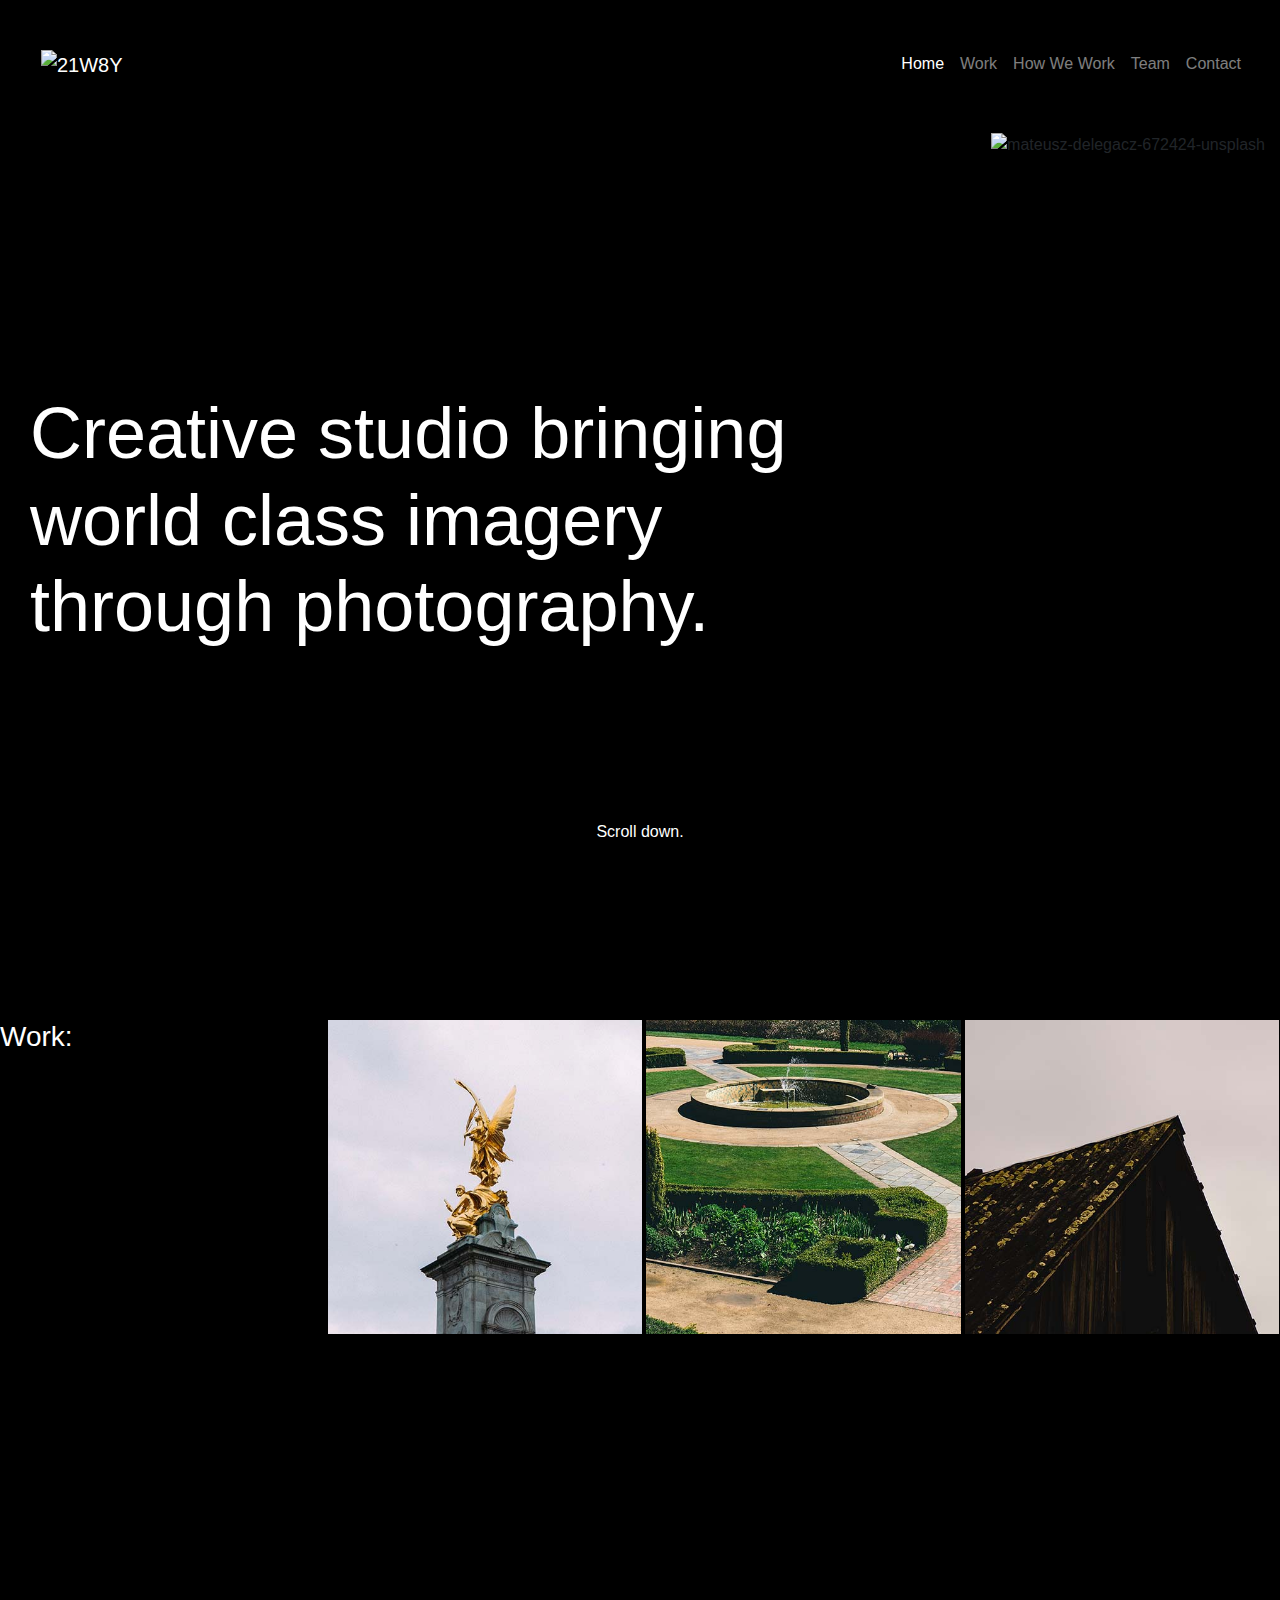
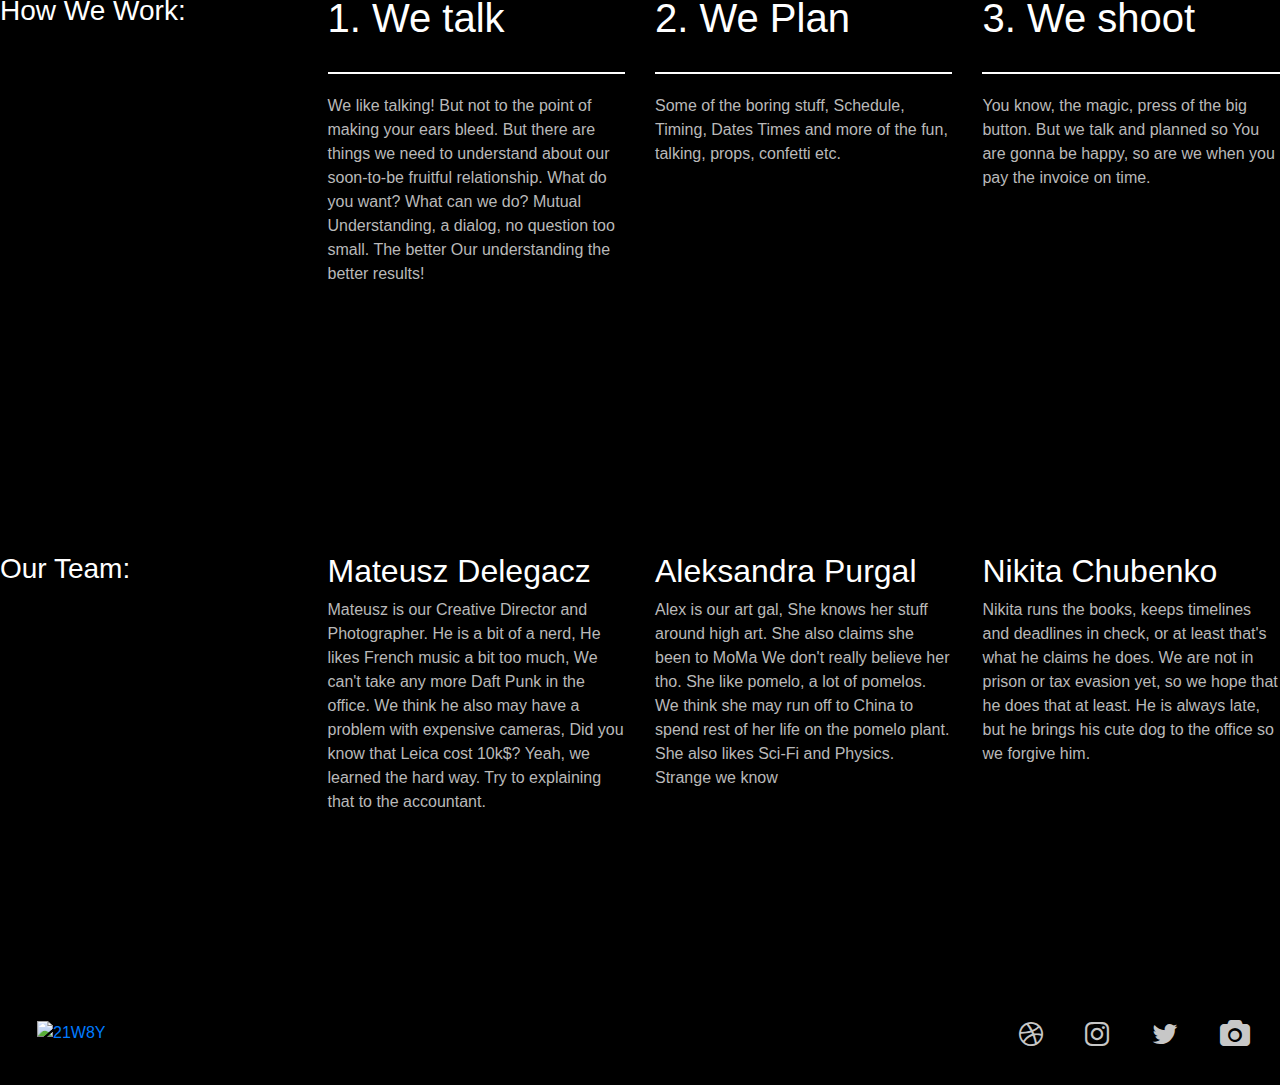
==== commit a91df30f: "main coding part finished before mentor meeting 2, javascript with tooltip bug fixed" ====
--- a/index.html
+++ b/index.html
@@ -24,7 +24,7 @@
 
   <header class="container">
     
-    <nav class="navbar navbar-expand-md navbar-dark">
+    <nav class="navbar navbar-expand-md navbar-dark ">
      
       <a class="navbar-brand logo" href="#">
         <img src="assets/logo.png" alt="21W8Y" />
@@ -151,33 +151,13 @@
       </div>
       <div class="col-xs-12 col-md-3">
         <h2>Mateusz Delegacz</h2>
-        <p>Lorem ipsum dolor sit amet, ex suas alia vim,
-          tota legimus no vis. In idque debitis vivendo mea,
-          no ius justo omittantur. Enim magna debet no cum, omnesque
-          assueverit et usu, esse verear consequuntur sit ex.
-          Vocibus tibique deserunt ea est, usu omnis habemus
-          oporteat et. Appetere constituam ea vim, ei eam odio
-          principes, sit eu partiendo disputando.</p>
-      </div>
+        <p>Mateusz is our Creative Director and Photographer. He is a bit of a nerd, He likes French music a bit too much, We can't take any more Daft Punk in the office. We think he also may have a problem with expensive cameras, Did you know that Leica cost 10k$? Yeah, we learned the hard way. Try to explaining that to the accountant.</div>
       <div class="col-xs-12 col-md-3">
         <h2>Aleksandra Purgal</h2>
-        <p>Lorem ipsum dolor sit amet, ex suas alia vim,
-          tota legimus no vis. In idque debitis vivendo mea,
-          no ius justo omittantur. Enim magna debet no cum, omnesque
-          assueverit et usu, esse verear consequuntur sit ex.
-          Vocibus tibique deserunt ea est, usu omnis habemus
-          oporteat et. Appetere constituam ea vim, ei eam odio
-          principes, sit eu partiendo disputando.</p>
-      </div>
+        <p>Alex is our art gal, She knows her stuff around high art. She also claims she been to MoMa We don't really believe her tho. She like pomelo, a lot of pomelos. We think she may run off to China to spend rest of her life on the pomelo plant. She also likes Sci-Fi and Physics. Strange we know</div>
       <div class="col-xs-12 col-md-3">
         <h2>Nikita Chubenko</h2>
-        <p>Lorem ipsum dolor sit amet, ex suas alia vim,
-          tota legimus no vis. In idque debitis vivendo mea,
-          no ius justo omittantur. Enim magna debet no cum, omnesque
-          assueverit et usu, esse verear consequuntur sit ex.
-          Vocibus tibique deserunt ea est, usu omnis habemus
-          oporteat et. Appetere constituam ea vim, ei eam odio
-          principes, sit eu partiendo disputando.</p>
+        <p>Nikita runs the books, keeps timelines and deadlines in check, or at least that's what he claims he does. We are not in prison or tax evasion yet, so we hope that he does that at least. He is always late, but he brings his cute dog to the office so we forgive him. </p>
       </div>
     </div>
   </section>
@@ -253,14 +233,14 @@
       });
       // scroll body to 0px on click
       $('#back-to-top').click(function () {
-        $('#back-to-top').tooltip('hide');
+       /* $('#back-to-top').tooltip('hide');*/
         $('body,html').animate({
           scrollTop: 0
         }, 800);
         return false;
       });
 
-      $('#back-to-top').tooltip('show');
+      /*$('#back-to-top').tooltip('show');*/
 
     });
   </script>
--- a/css/styles.css
+++ b/css/styles.css
@@ -128,9 +128,6 @@
   letter-spacing: 1px;
 }
 /*---------------------------------------------------How we Work*/
-.step-number {
-    
-}
 .step-text {
     margin-top: 30px;
     border-top: solid 2px #fff;
@@ -192,9 +189,6 @@
 #contact input, #contact textarea {
     border-radius: 0;
     background-color: #000;
-}
-.contact-content, {
-   /* padding: 12px; */
 }
 .contact-content p {
     color: #c7c7c7;
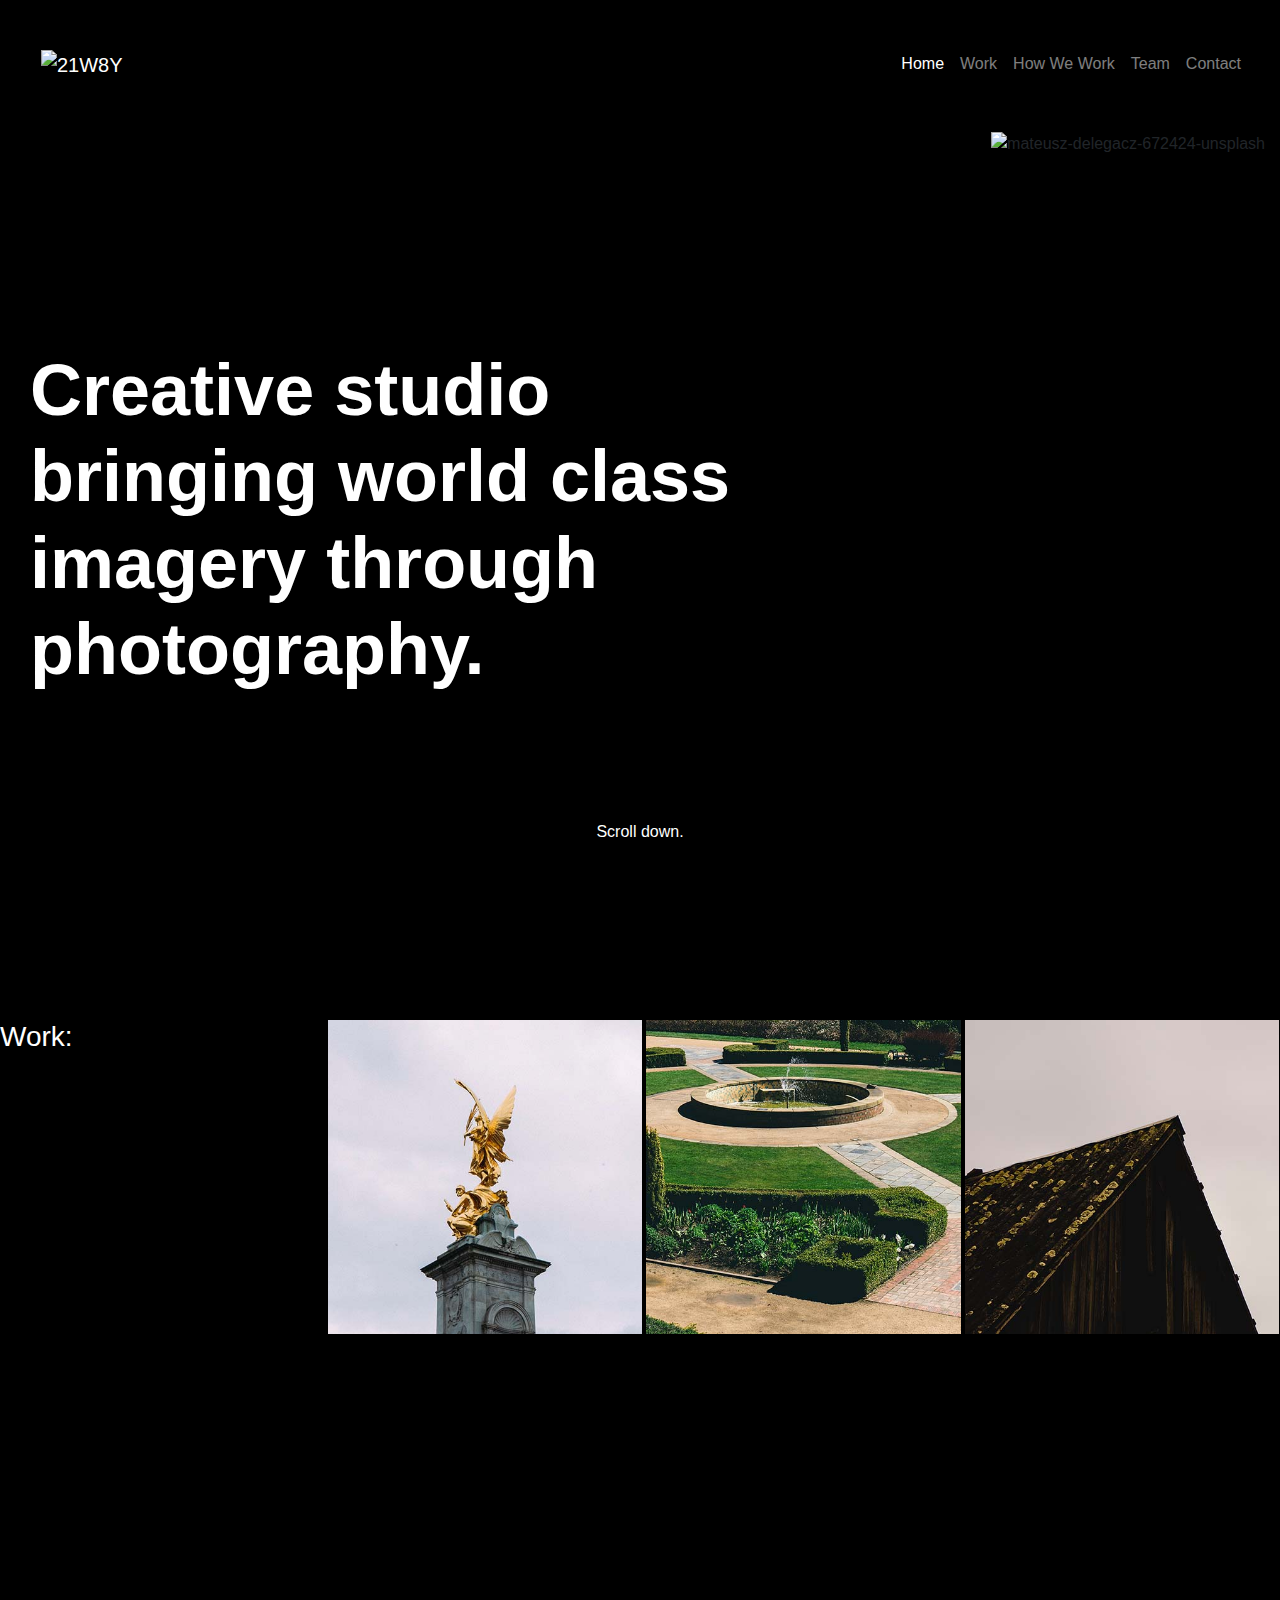
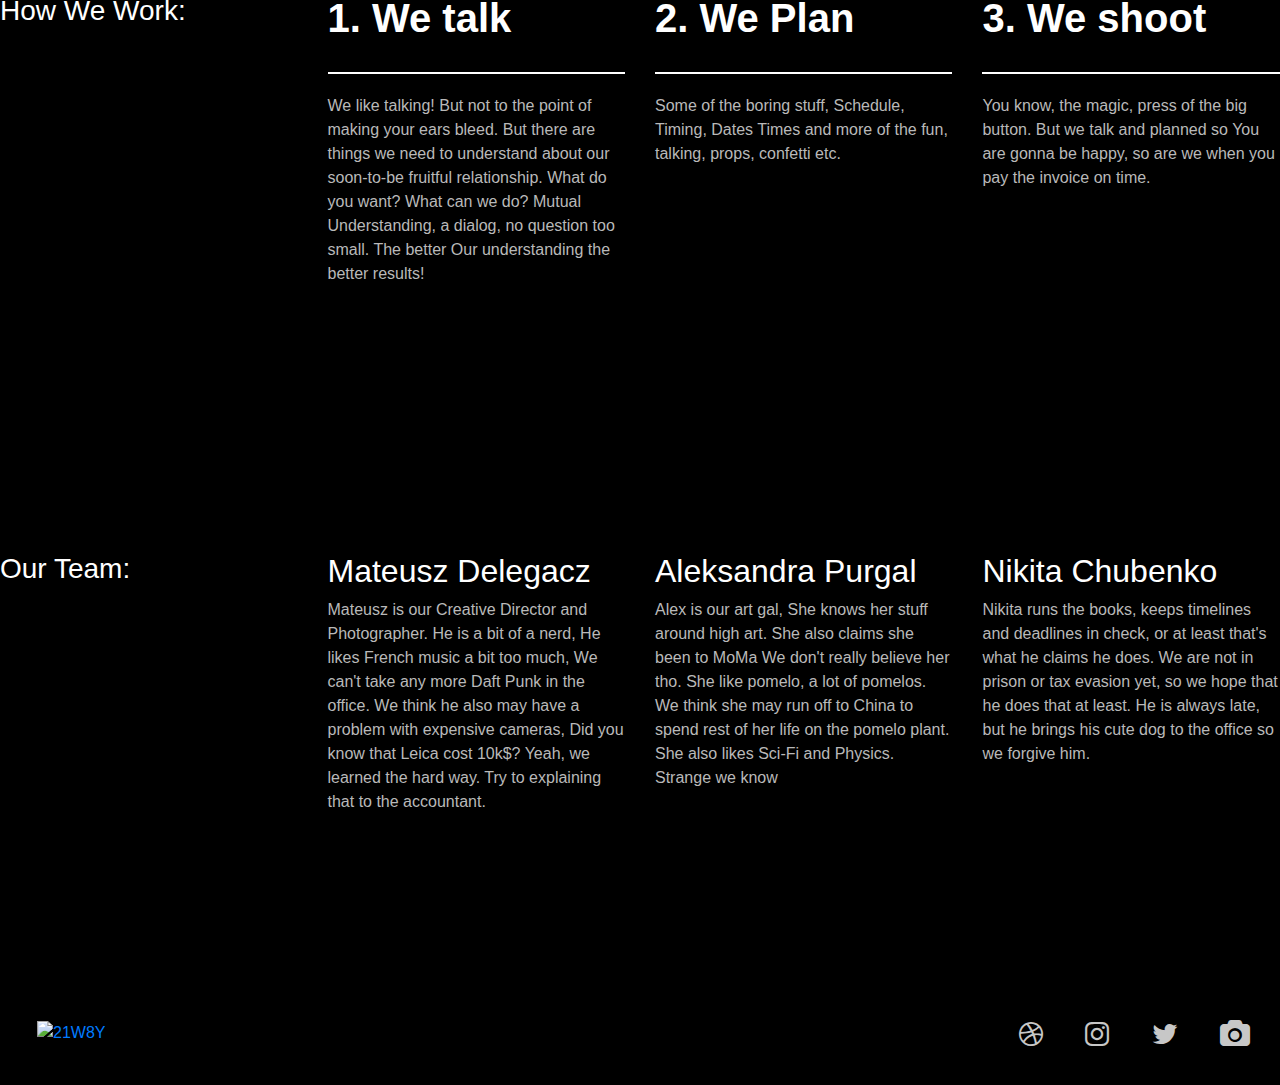
==== commit 61d8052e: "README.md added" ====
--- a/index.html
+++ b/index.html
@@ -54,7 +54,6 @@
       </div>
     </nav>
   </header>
-
   <section class="container-fluid hero-section" id="home">
     <div class="container">
       <div class="row hero">
@@ -198,7 +197,6 @@
     integrity="sha384-JjSmVgyd0p3pXB1rRibZUAYoIIy6OrQ6VrjIEaFf/nJGzIxFDsf4x0xIM+B07jRM"
     crossorigin="anonymous"></script>
   <!-- Gallery-->
-
   <script type="text/javascript">
     jQuery(function ($) {
       $(document).on('click', '.lightboxgallery-gallery-item', function (event) {
@@ -245,5 +243,4 @@
     });
   </script>
 </body>
-
 </html>--- a/css/styles.css
+++ b/css/styles.css
@@ -1,9 +1,32 @@
+@import url('https://rsms.me/inter/inter.css');
+html { font-family: 'Inter', sans-serif; }
+@supports (font-variation-settings: normal) {
+  html { font-family: 'Inter var', sans-serif; }
+}   
+
 body {
     background: #000;
 }
 h1,h2,h3,h4,h5,h6,p {
     color: #fff;
-}
+    font-family: 'Inter',sans-serif;
+}
+h1 {
+    font-weight: 600;
+}
+h2 {
+    font-weight: 500;
+}
+h3 {
+    font-weight: 400;
+}
+h4 {
+    font-weight: 300;
+}
+p,a {
+    font-weight: 100;
+}
+
 .section-heading {
     margin-bottom: 50px;
 }
@@ -80,6 +103,7 @@
     text-align: center;
     width: 100%;
     margin-bottom: 10px;
+    z-index: 0;
 }
 .gallery-item img {
     width: 100%;
@@ -166,6 +190,7 @@
 /*---------------------------------------------------Back to top*/
 .backTopwrap {
     position: absolute;
+    z-index: 99;
 }
 .back-to-top {
     width: 100%;
@@ -250,6 +275,7 @@
 @media (min-width: 1199px) {
     .gallery-item {
         width: 100%;
+        
     }
 }
 @media (min-width: 1200px) {
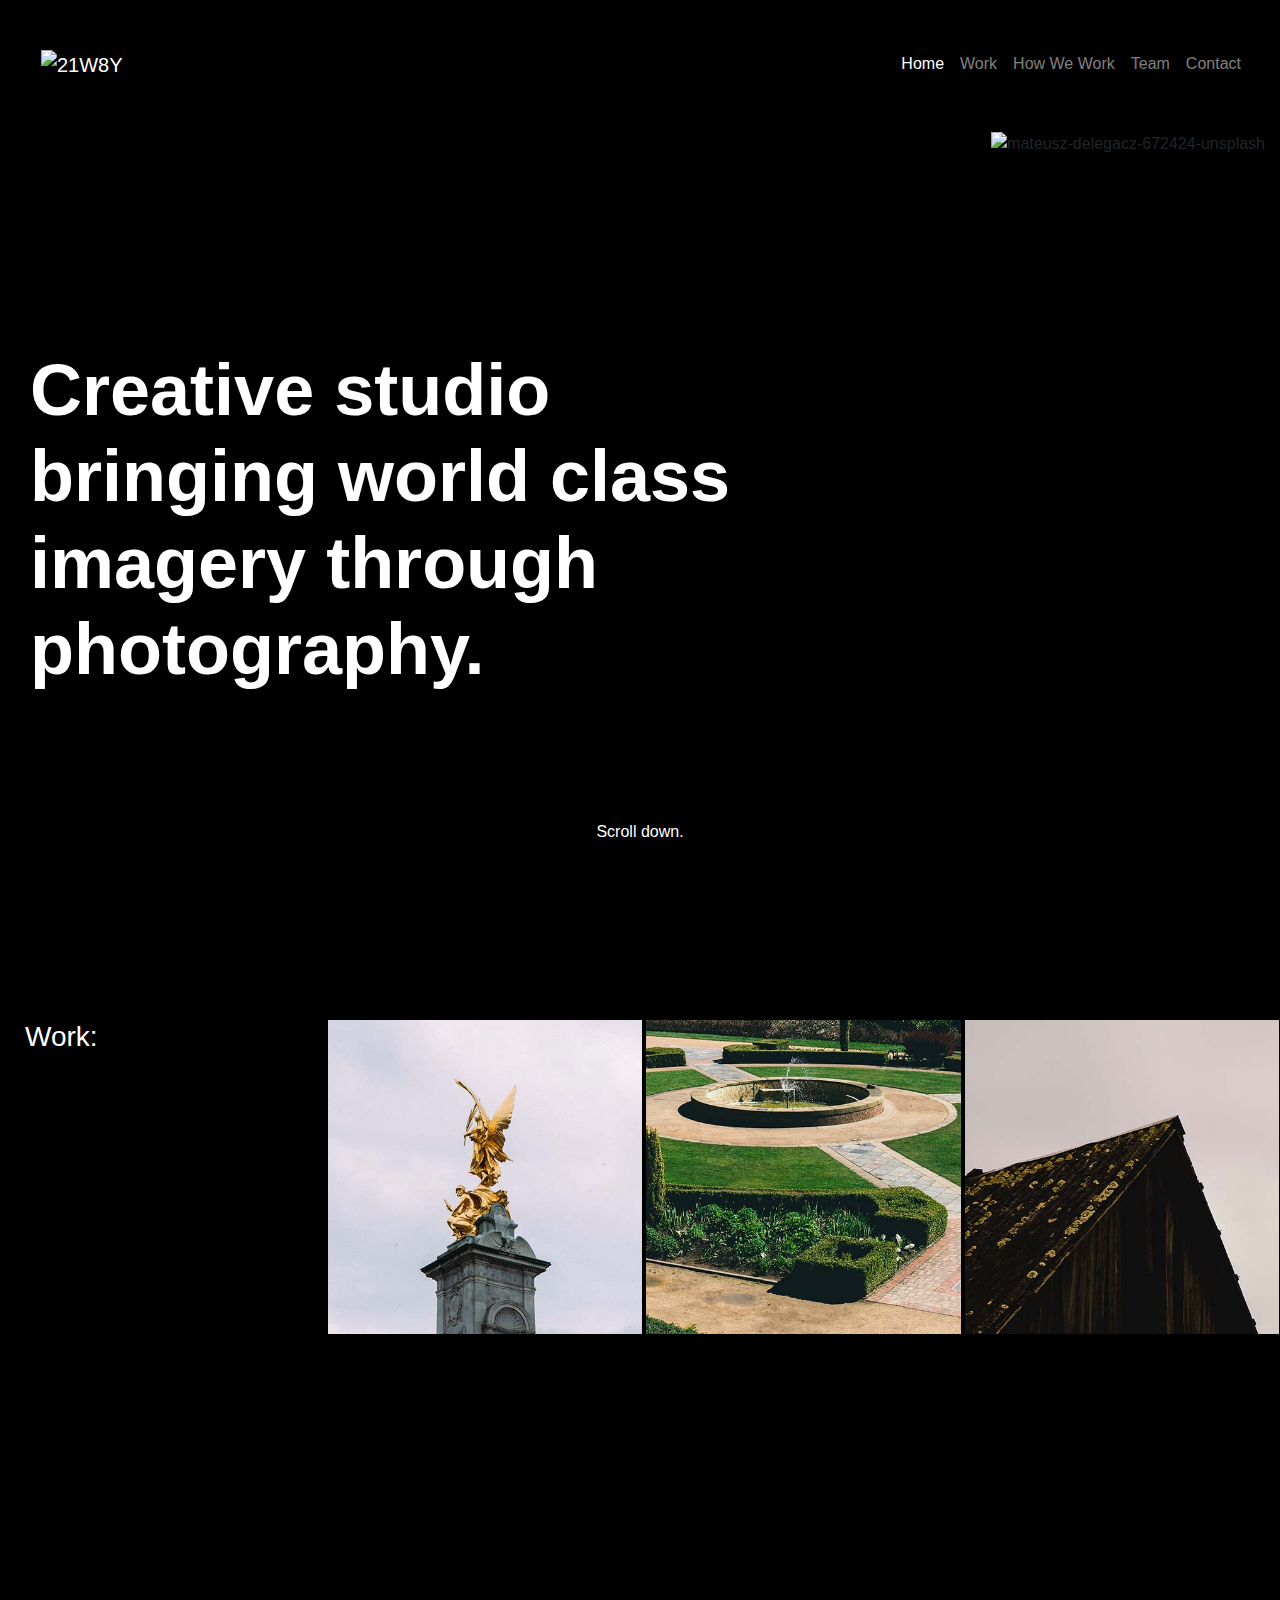
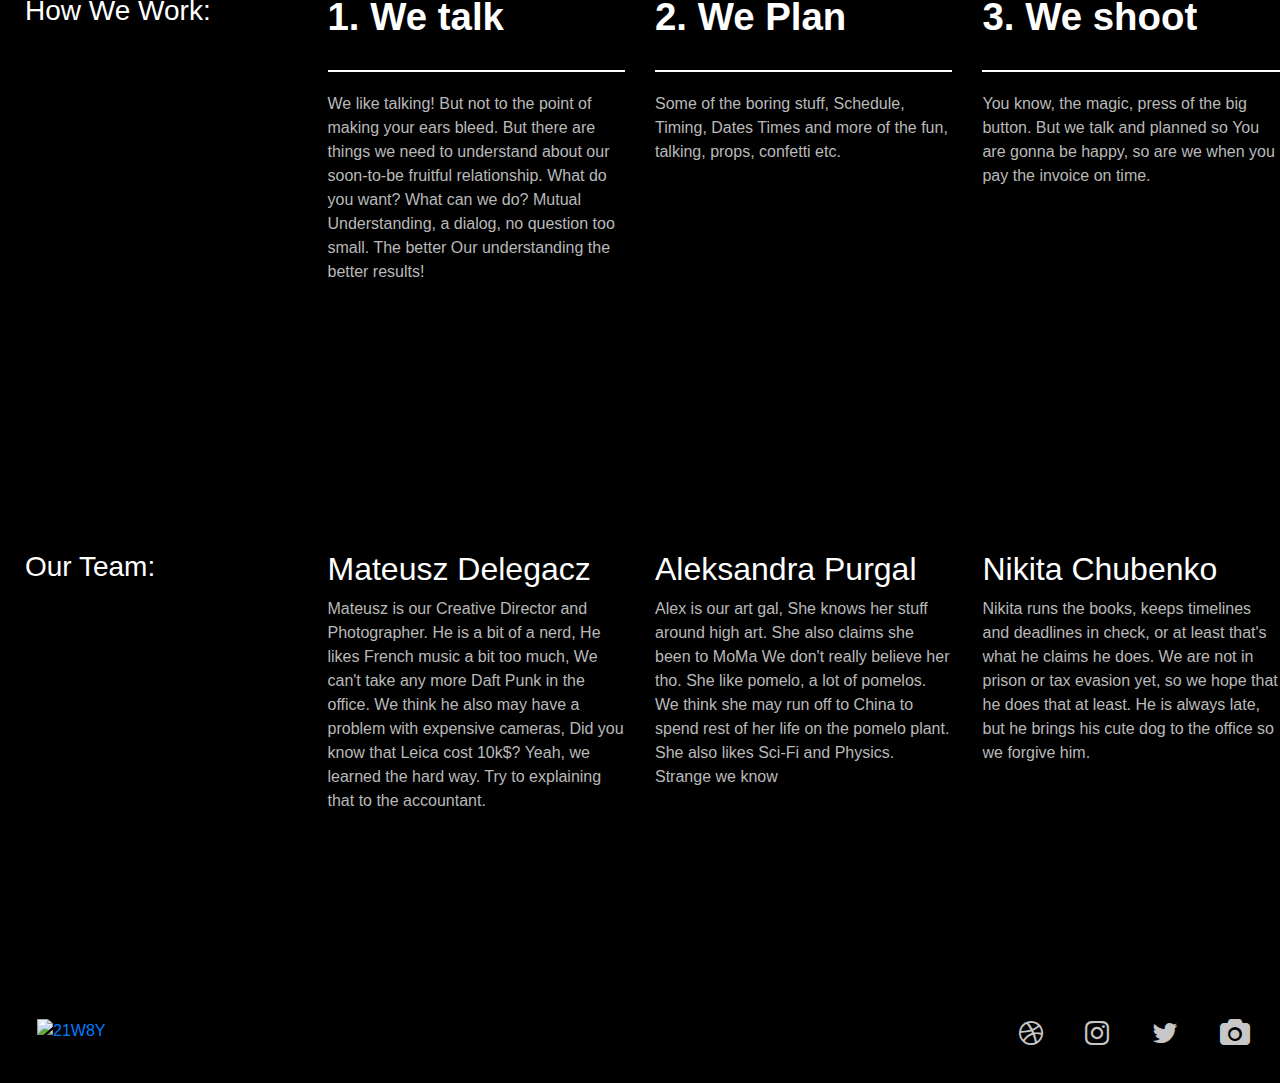
==== commit 2f18cd4e: "Mentor Session 2 code fixes applied" ====
--- a/index.html
+++ b/index.html
@@ -1,6 +1,5 @@
 <!DOCTYPE html>
 <html lang="en">
-
 <head>
   <meta charset="UTF-8">
   <meta name="viewport" content="width=device-width, initial-scale=1.0">
@@ -10,22 +9,16 @@
   <link rel="stylesheet" href="https://stackpath.bootstrapcdn.com/font-awesome/4.7.0/css/font-awesome.min.css">
   <link rel="stylesheet" href="./css/lightboxgallery-min.css">
   <link rel="stylesheet" href="./css/styles.css">
-  <!-- Gallery -->
   <script src="https://code.jquery.com/jquery-3.3.1.slim.min.js"
     integrity="sha384-q8i/X+965DzO0rT7abK41JStQIAqVgRVzpbzo5smXKp4YfRvH+8abtTE1Pi6jizo"
     crossorigin="anonymous"></script>
   <script src="https://ajax.googleapis.com/ajax/libs/jquery/1.12.4/jquery.min.js"></script>
   <script src="./js/lightboxgallery-min.js"></script>
-  <!-- Gallery end-->
-  <title>Document</title>
+  <title>21W8Y - Creative Photography Agency</title>
 </head>
-
 <body>
-
   <header class="container">
-    
     <nav class="navbar navbar-expand-md navbar-dark ">
-     
       <a class="navbar-brand logo" href="#">
         <img src="assets/logo.png" alt="21W8Y" />
       </a>
@@ -78,7 +71,6 @@
         <h3 class="section-heading">Work:</h3>
       </div>
       <div class="col-xs-12 col-md-9">
-
         <div class="lightboxgallery-gallery clearfix">
           <a class="lightboxgallery-gallery-item " target="_blank" href="./assets/mateusz-delegacz-417770-unsplash.jpg"
             data-title="London" data-alt="Rahul Anil" data-desc="">
@@ -138,7 +130,6 @@
               You know, the magic, press of the big button. But we talk and planned so You are gonna be happy, so are we
               when you pay the invoice on time.</p>
           </div>
-
         </div>
       </div>
     </div>
@@ -189,14 +180,12 @@
       </div>
     </div>
   </footer>
-  <!---->
   <script src="https://cdnjs.cloudflare.com/ajax/libs/popper.js/1.14.7/umd/popper.min.js"
     integrity="sha384-UO2eT0CpHqdSJQ6hJty5KVphtPhzWj9WO1clHTMGa3JDZwrnQq4sF86dIHNDz0W1"
     crossorigin="anonymous"></script>
   <script src="https://stackpath.bootstrapcdn.com/bootstrap/4.3.1/js/bootstrap.min.js"
     integrity="sha384-JjSmVgyd0p3pXB1rRibZUAYoIIy6OrQ6VrjIEaFf/nJGzIxFDsf4x0xIM+B07jRM"
     crossorigin="anonymous"></script>
-  <!-- Gallery-->
   <script type="text/javascript">
     jQuery(function ($) {
       $(document).on('click', '.lightboxgallery-gallery-item', function (event) {
@@ -209,7 +198,6 @@
       });
     });
   </script>
-  
   <script>
     $(document).on('click', '.navbar a[href^="#"]', function (event) {
       event.preventDefault();
@@ -219,7 +207,6 @@
       }, 500);
     });
   </script>
-
   <script>
     $(document).ready(function () {
       $(window).scroll(function () {
@@ -229,17 +216,12 @@
           $('#back-to-top').fadeOut();
         }
       });
-      // scroll body to 0px on click
       $('#back-to-top').click(function () {
-       /* $('#back-to-top').tooltip('hide');*/
         $('body,html').animate({
           scrollTop: 0
         }, 800);
         return false;
       });
-
-      /*$('#back-to-top').tooltip('show');*/
-
     });
   </script>
 </body>
--- a/css/styles.css
+++ b/css/styles.css
@@ -3,7 +3,6 @@
 @supports (font-variation-settings: normal) {
   html { font-family: 'Inter var', sans-serif; }
 }   
-
 body {
     background: #000;
 }
@@ -24,9 +23,8 @@
     font-weight: 300;
 }
 p,a {
-    font-weight: 100;
-}
-
+    font-weight: 300;
+}
 .section-heading {
     margin-bottom: 50px;
 }
@@ -56,10 +54,8 @@
 }
 .hero {
     position: relative;
-   /* background-color: #000;*/
     height: 88vh;
-    display: flex;
-  
+    display: flex; 
 }
 .hero h1 {
     font-size: 24px;
@@ -89,12 +85,14 @@
     transition: all 1.7s ease-in-out;
 }
 .hero-image:hover {
-    transform: scale(0.95);
-    
+    transform: scale(0.95);  
 }
 /*---------------------------------------------------Work*/
 #work {
     margin-bottom: 50px;
+}
+#how-we-work h1{
+    font-size: 2.4em;
 }
 /*---------------------------------------------------Gallery*/
 .gallery-item {
@@ -267,6 +265,11 @@
         font-size: 12px;
     }
 }
+@media (min-width: 768px) {
+    .section-heading {
+        padding-left: 25px;
+    }
+}
 @media (min-width: 992px) {
     .hero h1 {
         font-size: 52px;
@@ -275,7 +278,6 @@
 @media (min-width: 1199px) {
     .gallery-item {
         width: 100%;
-        
     }
 }
 @media (min-width: 1200px) {
@@ -291,9 +293,4 @@
     #work, #team, #how-we-work {
         padding: 100px 0 100px 0;
     }
-}
-
-
-
-
-
+}